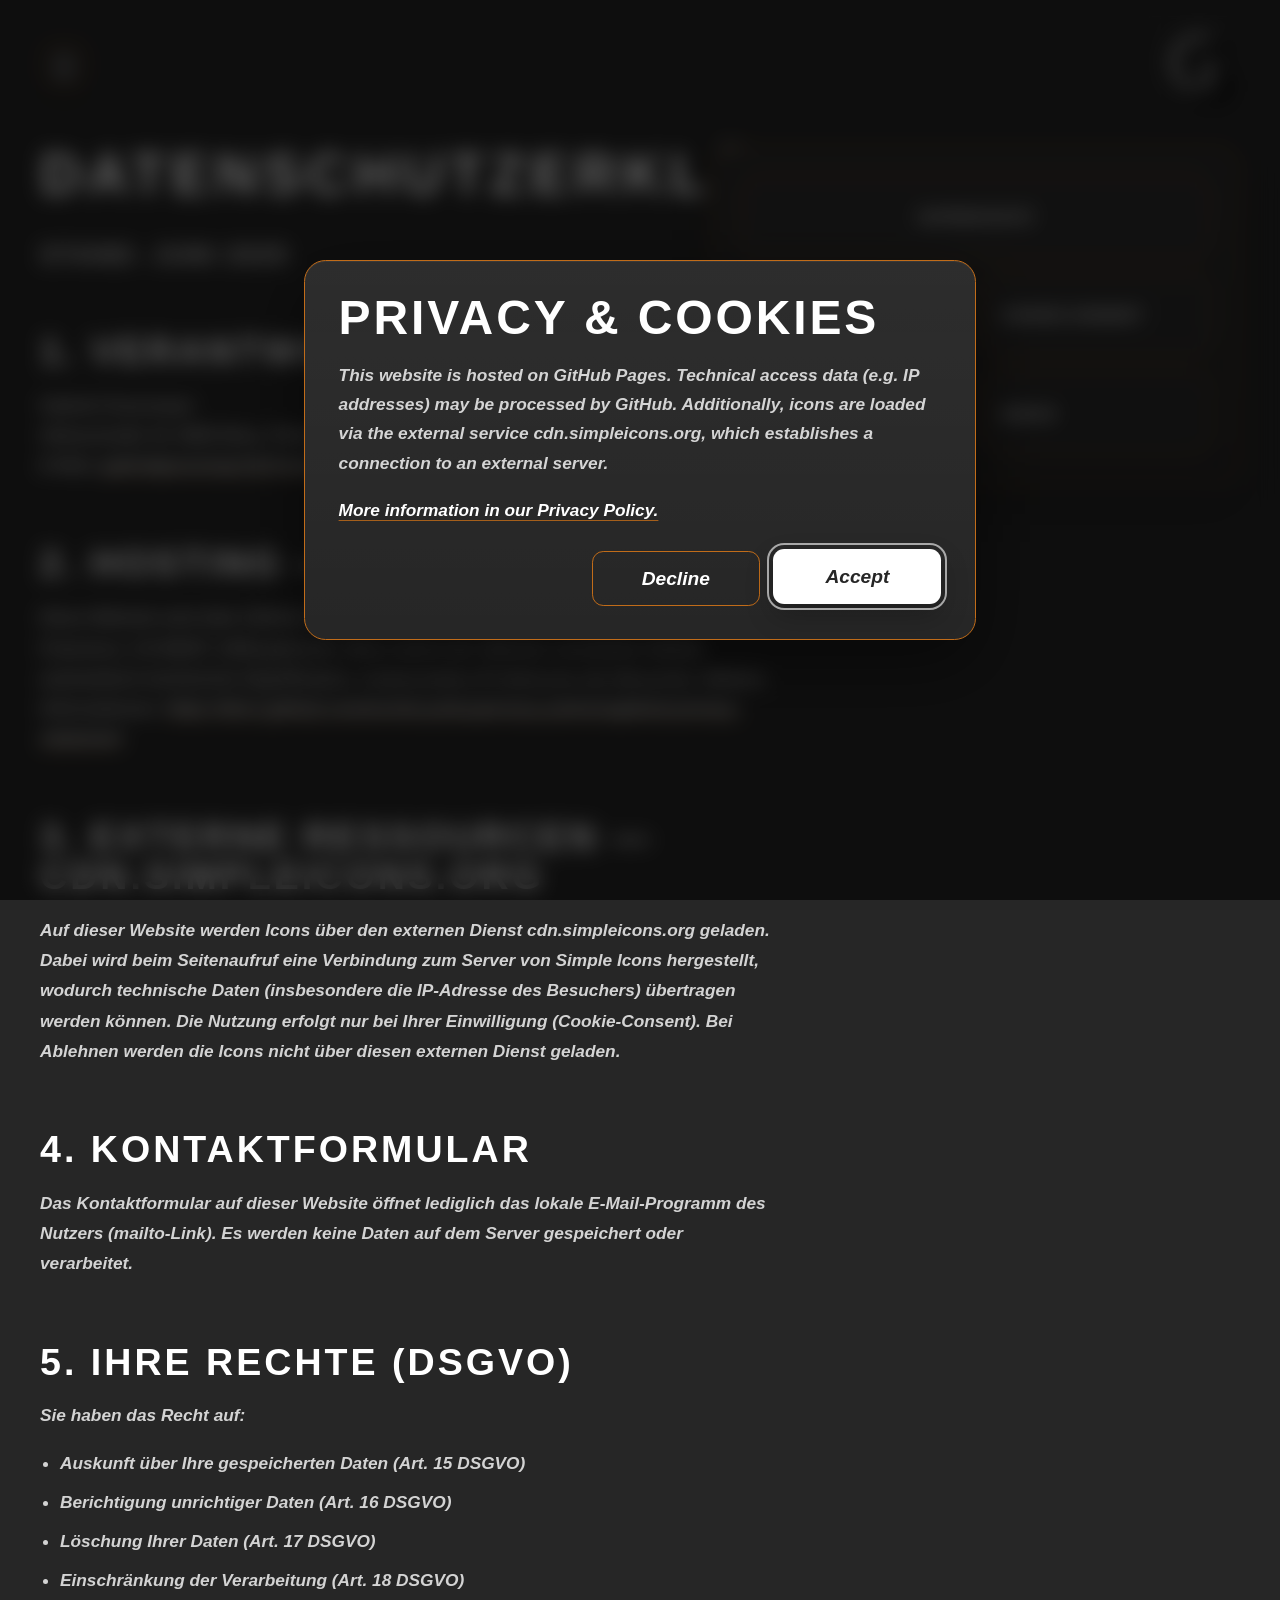
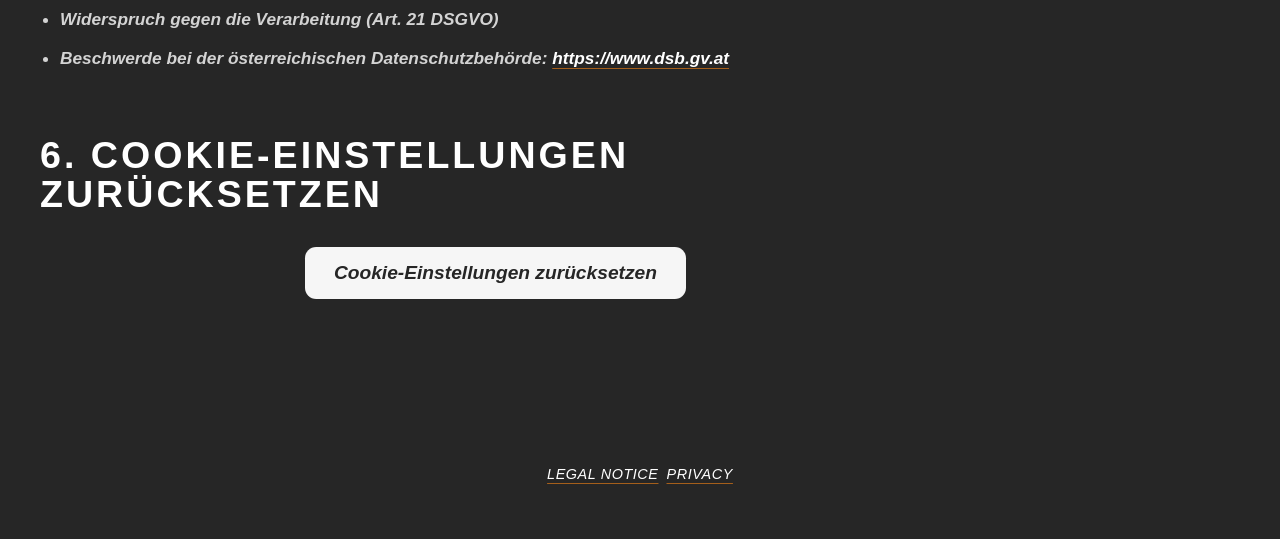
==== datenschutz/index.html @ 49b628c4 "Add privacy policy and cookie consent" ====
<!DOCTYPE html>
<html lang="de">
  <head>
    <meta charset="UTF-8" />
    <meta name="viewport" content="width=device-width, initial-scale=1.0" />
    <title>Gabriel Grassmayr | Datenschutzerklärung</title>
    <meta
      name="description"
      content="Datenschutzerklärung von Gabriel Grassmayr."
    />
    <link rel="stylesheet" href="../styles.css" />
  </head>
  <body class="about-page" data-page="datenschutz">
    <header class="site-header">
      <div class="container nav-shell">
        <button
          class="menu-toggle"
          type="button"
          aria-expanded="false"
          aria-controls="site-nav"
          aria-label="Navigation öffnen"
        >
          <span></span>
          <span></span>
          <span></span>
        </button>

        <nav class="site-nav" id="site-nav" aria-label="Hauptnavigation" data-i18n-aria-label="nav.primaryAria">
          <div class="nav-groups">
            <section class="nav-group" aria-labelledby="nav-main-group">
              <a
                class="nav-group-title nav-group-title-link"
                id="nav-main-group"
                href="../index.html#hero"
                data-i18n="nav.mainGroup"
              >Main</a>
              <a href="../index.html#worked-with" data-i18n="nav.mainWorkedWith">Worked With</a>
              <a href="../index.html#featured-projects" data-i18n="nav.mainProjects">Projects</a>
              <a href="../index.html#contact-form" data-i18n="nav.mainContact">Contact</a>
            </section>

            <section class="nav-group" aria-labelledby="nav-about-group">
              <a
                class="nav-group-title nav-group-title-link"
                id="nav-about-group"
                href="../about-me.html#about-profile"
                data-i18n="nav.aboutGroup"
              >About Me</a>
              <a href="../about-me.html#about-profile" data-i18n="nav.aboutProfile">Profile</a>
              <a href="../about-me.html#about-pictures" data-i18n="nav.aboutPictures">Pictures</a>
              <a href="../about-me.html#contact-form" data-i18n="nav.aboutContact">Contact</a>
              <a href="../impressum/" data-i18n="nav.imprint">Impressum</a>
            </section>
          </div>

          <div class="language-switcher" aria-label="Sprachauswahl" data-i18n-aria-label="nav.languageLabel">
            <button
              class="language-button"
              type="button"
              data-language-option="de"
              aria-pressed="true"
              aria-label="Auf Deutsch wechseln"
              data-i18n-aria-label="nav.languageGerman"
            >
              <img src="../deutsch.png" alt="" aria-hidden="true" />
            </button>
            <button
              class="language-button"
              type="button"
              data-language-option="en"
              aria-pressed="false"
              aria-label="Switch to English"
              data-i18n-aria-label="nav.languageEnglish"
            >
              <img src="../englisch.png" alt="" aria-hidden="true" />
            </button>
          </div>
        </nav>

        <a class="brand" href="../index.html#hero" aria-label="Zur Startseite von Gabriel Grassmayr" data-i18n-aria-label="nav.brandHome">
          <img src="../GabrielG.png" alt="Gabriel Grassmayr logo" />
        </a>
      </div>
    </header>

    <main class="about-main" lang="de">
      <section class="about-intro" id="datenschutz" aria-labelledby="datenschutz-title">
        <div class="container about-intro-grid">
          <div class="about-copy">
            <h1 id="datenschutz-title">Datenschutzerklärung</h1>
            <p class="about-subtitle">Stand: Juni 2025</p>

            <h2>1. Verantwortlicher</h2>
            <p>
              Gabriel Grassmayr<br />
              Ulmenstraße 33, 6063 Rum, Österreich<br />
              E-Mail:
              <a href="mailto:gabrielgrassmayr@icloud.com">gabrielgrassmayr@icloud.com</a>
            </p>

            <h2>2. Hosting — GitHub Pages</h2>
            <p>
              Diese Website wird über GitHub Pages (GitHub Inc., 88 Colin P. Kelly Jr. St.,
              San Francisco, CA 94107, USA) gehostet. Beim Aufruf der Website verarbeitet GitHub
              automatisch technische Zugriffsdaten, insbesondere IP-Adressen der Besucher.
              Weitere Informationen:
              <a
                href="https://docs.github.com/en/site-policy/privacy-policies/github-privacy-statement"
                target="_blank"
                rel="noopener noreferrer"
              >https://docs.github.com/en/site-policy/privacy-policies/github-privacy-statement</a>
            </p>

            <h2>3. Externe Ressourcen — cdn.simpleicons.org</h2>
            <p>
              Auf dieser Website werden Icons über den externen Dienst cdn.simpleicons.org geladen.
              Dabei wird beim Seitenaufruf eine Verbindung zum Server von Simple Icons hergestellt,
              wodurch technische Daten (insbesondere die IP-Adresse des Besuchers) übertragen werden können.
              Die Nutzung erfolgt nur bei Ihrer Einwilligung (Cookie-Consent). Bei Ablehnen werden
              die Icons nicht über diesen externen Dienst geladen.
            </p>

            <h2>4. Kontaktformular</h2>
            <p>
              Das Kontaktformular auf dieser Website öffnet lediglich das lokale E-Mail-Programm
              des Nutzers (mailto-Link). Es werden keine Daten auf dem Server gespeichert oder
              verarbeitet.
            </p>

            <h2>5. Ihre Rechte (DSGVO)</h2>
            <p>Sie haben das Recht auf:</p>
            <ul>
              <li>Auskunft über Ihre gespeicherten Daten (Art. 15 DSGVO)</li>
              <li>Berichtigung unrichtiger Daten (Art. 16 DSGVO)</li>
              <li>Löschung Ihrer Daten (Art. 17 DSGVO)</li>
              <li>Einschränkung der Verarbeitung (Art. 18 DSGVO)</li>
              <li>Widerspruch gegen die Verarbeitung (Art. 21 DSGVO)</li>
              <li>
                Beschwerde bei der österreichischen Datenschutzbehörde:
                <a href="https://www.dsb.gv.at" target="_blank" rel="noopener noreferrer">
                  https://www.dsb.gv.at
                </a>
              </li>
            </ul>

            <h2>6. Cookie-Einstellungen zurücksetzen</h2>
            <button class="contact-submit" type="button" data-cookie-reset>
              Cookie-Einstellungen zurücksetzen
            </button>
          </div>

          <section class="about-profile-panel" aria-label="Datenschutz Übersicht">
            <ul class="about-profile-list">
              <li class="about-profile-list-wide">Datenschutz</li>
              <li class="about-profile-list-left">GitHub Pages</li>
              <li class="about-profile-list-right">Cookie-Consent</li>
              <li>cdn.simpleicons.org</li>
              <li>DSGVO</li>
            </ul>
          </section>
        </div>
      </section>
    </main>

    <footer class="contact-note" aria-label="Rechtliche Informationen">
      <a href="../impressum/" data-i18n="nav.imprint">Impressum</a>
      <a href="./" aria-current="page" data-i18n="nav.privacy">Datenschutz</a>
    </footer>

    <button
      class="scroll-top-button"
      type="button"
      aria-label="Nach oben scrollen"
      data-i18n-aria-label="ui.scrollTop"
      data-scroll-top
    >
      <svg viewBox="0 0 24 24" aria-hidden="true">
        <defs>
          <linearGradient id="scroll-top-gradient" x1="12" y1="4" x2="12" y2="20" gradientUnits="userSpaceOnUse">
            <stop offset="0%" stop-color="#C16C19" />
            <stop offset="100%" stop-color="#281812" />
          </linearGradient>
        </defs>
        <path
          d="M12 18V7.75M12 7.75 7.75 12M12 7.75 16.25 12"
          fill="none"
          stroke="url(#scroll-top-gradient)"
          stroke-linecap="round"
          stroke-linejoin="round"
          stroke-width="2.3"
        />
      </svg>
    </button>

    <script src="../script.js"></script>
  </body>
</html>
---- styles.css ----
:root {
  --bg: #262626;
  --text: #ffffff;
  --text-soft: rgba(255, 255, 255, 0.8);
  --line: rgba(255, 255, 255, 0.2);
  --line-strong: rgba(255, 255, 255, 0.38);
  --overlay-top: rgba(0, 0, 0, 0.6);
  --overlay-bottom: rgba(0, 0, 0, 0.34);
  --header-gradient: linear-gradient(90deg, #c16c19 0%, #281812 100%);
  --box-border-gradient: linear-gradient(90deg, #c16c19 0%, #281812 100%);
  --box-border-color: #c16c19;
  --header-bg-mobile:
    linear-gradient(90deg, rgba(193, 108, 25, 0.96) 0%, rgba(40, 24, 18, 0.97) 100%);
  --container: 1200px;
  --nav-height: 96px;
  --anton: "Anton", sans-serif;
  --body: "Montserrat", sans-serif;
}

*,
*::before,
*::after {
  box-sizing: border-box;
}

html {
  scroll-behavior: smooth;
}

body {
  margin: 0;
  min-width: 320px;
  background: var(--bg);
  color: var(--text);
  font-family: var(--body);
  font-style: italic;
  font-weight: 800;
  text-rendering: optimizeLegibility;
}

img,
video {
  display: block;
  max-width: 100%;
}

a {
  color: inherit;
  text-decoration: none;
}

button {
  font: inherit;
}

.sr-only {
  position: absolute;
  width: 1px;
  height: 1px;
  padding: 0;
  margin: -1px;
  overflow: hidden;
  clip: rect(0, 0, 0, 0);
  white-space: nowrap;
  border: 0;
}

.container {
  width: min(calc(100% - 2rem), var(--container));
  margin: 0 auto;
}

#worked-with,
#featured-projects,
#contact-form,
#about-profile,
#about-pictures {
  scroll-margin-top: calc(var(--nav-height) + 1.25rem);
}

.site-header {
  position: fixed;
  inset: 0 0 auto 0;
  z-index: 40;
  background: transparent;
  border-bottom: 0;
  backdrop-filter: none;
  box-shadow: none;
}

.nav-shell {
  min-height: var(--nav-height);
  display: flex;
  align-items: center;
  justify-content: space-between;
  gap: 1rem;
  padding: 1rem 0;
  position: relative;
}

.brand {
  display: inline-flex;
  align-items: center;
  flex-shrink: 0;
  margin-right: -0.7rem;
}

.brand img {
  width: clamp(77.5px, 8.75vw, 102.5px);
  height: auto;
  display: block;
}

.site-nav {
  position: absolute;
  top: calc(100% - 0.4rem);
  left: 0;
  width: min(34rem, calc(100vw - 2rem));
  display: grid;
  gap: 1.15rem;
  padding: 1.2rem 1.2rem 1rem;
  border: 1px solid rgba(0, 0, 0, 0.72);
  border-radius: 1.35rem;
  background:
    linear-gradient(135deg, rgba(255, 255, 255, 0.12), rgba(255, 255, 255, 0.03) 42%, rgba(255, 255, 255, 0.01)),
    linear-gradient(90deg, rgba(193, 108, 25, 0.98) 0%, rgba(40, 24, 18, 0.99) 100%);
  box-shadow:
    0 20px 44px rgba(0, 0, 0, 0.32),
    inset 0 1px 0 rgba(255, 255, 255, 0.08);
  backdrop-filter: blur(14px);
  -webkit-backdrop-filter: blur(14px);
  opacity: 0;
  visibility: hidden;
  pointer-events: none;
  transform: translateY(-0.45rem);
  transition:
    opacity 180ms ease,
    transform 180ms ease,
    visibility 180ms ease;
}

.menu-toggle {
  font-family: var(--anton);
  font-style: normal;
  font-weight: 600;
  text-transform: uppercase;
  letter-spacing: 0.14em;
  font-size: 1.1rem;
}

.site-nav a {
  position: relative;
  display: inline-flex;
  width: fit-content;
  color: var(--text);
  font-family: var(--body);
  font-style: normal;
  font-weight: 600;
  text-transform: uppercase;
  letter-spacing: 0.08em;
  line-height: 1.1;
  font-size: 1.08rem;
  transition: opacity 180ms ease;
}

.site-nav a::after {
  content: "";
  position: absolute;
  left: 0;
  bottom: -0.3rem;
  width: 100%;
  height: 1px;
  background: var(--text);
  transform: scaleX(0);
  transform-origin: center;
  transition: transform 180ms ease;
}

.site-nav a:hover,
.site-nav a:focus-visible {
  opacity: 0.78;
}

.site-nav a:hover::after,
.site-nav a:focus-visible::after {
  transform: scaleX(1);
}

.site-nav a[aria-current="page"] {
  opacity: 1;
}

.site-nav a[aria-current="page"]::after {
  transform: scaleX(1);
}

.nav-groups {
  display: grid;
  grid-template-columns: repeat(2, minmax(0, 1fr));
  gap: 1rem;
}

.nav-group {
  display: grid;
  align-content: start;
  gap: 0.8rem;
  padding: 1rem;
  border: 0;
  border-radius: 1rem;
  background: transparent;
}

.site-nav a.nav-group-title {
  margin: 0;
  font-family: var(--body);
  font-style: normal;
  font-weight: 600;
  font-size: 1.3rem;
  letter-spacing: 0.08em;
  line-height: 1.1;
  text-transform: uppercase;
  color: rgba(255, 255, 255, 0.74);
}

.nav-group-title-link {
  width: fit-content;
  text-decoration: none;
  transition:
    color 180ms ease,
    opacity 180ms ease;
}

.nav-group-title-link:hover,
.nav-group-title-link:focus-visible {
  color: rgba(255, 255, 255, 0.96);
  opacity: 1;
}

.language-switcher {
  display: inline-flex;
  align-items: center;
  gap: 0.42rem;
  justify-self: start;
  margin: 0;
  padding-top: 0.25rem;
  border-left: 0;
}

.language-button {
  width: 2.9rem;
  height: 2rem;
  padding: 0.08rem;
  border: 1px solid var(--box-border-color);
  border-radius: 0.85rem;
  background:
    linear-gradient(180deg, rgba(255, 255, 255, 0.08), rgba(255, 255, 255, 0.03)),
    rgba(14, 14, 14, 0.28);
  display: grid;
  place-items: center;
  overflow: hidden;
  box-shadow:
    inset 0 1px 0 rgba(255, 255, 255, 0.1),
    0 8px 18px rgba(0, 0, 0, 0.16);
  cursor: pointer;
  transition:
    border-color 180ms ease,
    background-color 180ms ease,
    box-shadow 180ms ease,
    transform 180ms ease;
}

.language-button:hover,
.language-button:focus-visible {
  border-color: rgba(255, 255, 255, 0.26);
  box-shadow:
    inset 0 1px 0 rgba(255, 255, 255, 0.12),
    0 12px 22px rgba(0, 0, 0, 0.2);
  transform: translateY(-1px);
}

.language-button.is-active {
  background:
    linear-gradient(180deg, rgba(255, 255, 255, 0.16), rgba(255, 255, 255, 0.06)),
    rgba(18, 18, 18, 0.34);
  border-color: rgba(255, 255, 255, 0.3);
  box-shadow:
    inset 0 1px 0 rgba(255, 255, 255, 0.16),
    0 12px 24px rgba(0, 0, 0, 0.24);
}

.language-button img {
  width: 100%;
  height: 100%;
  display: block;
  border-radius: 0.62rem;
  border: 1px solid rgba(255, 255, 255, 0.14);
  object-fit: fill;
  filter: saturate(0.9) contrast(1.02) brightness(0.96);
  transition: filter 180ms ease, transform 180ms ease;
}

.language-button:hover img,
.language-button:focus-visible img,
.language-button.is-active img {
  filter: saturate(1) contrast(1.04) brightness(1);
}

.menu-toggle {
  display: inline-flex;
  align-items: center;
  justify-content: center;
  flex-direction: column;
  position: relative;
  z-index: 25;
  min-width: 48px;
  min-height: 48px;
  padding: 0;
  border: 1px solid var(--box-border-color);
  border-radius: 0.95rem;
  background: rgba(18, 18, 18, 0.18);
  color: var(--text);
  cursor: pointer;
  box-shadow:
    inset 0 1px 0 rgba(255, 255, 255, 0.08),
    0 10px 18px rgba(0, 0, 0, 0.14);
  transition:
    border-color 180ms ease,
    background-color 180ms ease,
    transform 180ms ease;
}

.menu-toggle:hover,
.menu-toggle:focus-visible {
  border-color: rgba(255, 255, 255, 0.26);
  background: rgba(18, 18, 18, 0.28);
  transform: translateY(-1px);
}

.menu-toggle span {
  display: block;
  width: 24px;
  height: 2px;
  margin: 4px auto;
  background: var(--text);
  transition:
    transform 180ms ease,
    opacity 180ms ease;
}

.site-header.menu-open .site-nav {
  opacity: 1;
  visibility: visible;
  pointer-events: auto;
  transform: translateY(0);
}

.hero {
  position: relative;
  min-height: 100svh;
  background: #111111;
  overflow: clip;
  display: grid;
  place-items: center;
  isolation: isolate;
}

.hero-video,
.hero-overlay {
  position: absolute;
  inset: 0;
  width: 100%;
  height: 100%;
}

.hero-video {
  object-fit: cover;
  object-position: center center;
  transform: translateZ(0);
  will-change: transform;
  backface-visibility: hidden;
}

.hero-overlay {
  background:
    linear-gradient(to bottom, var(--overlay-top), rgba(0, 0, 0, 0.16) 38%, var(--overlay-bottom)),
    radial-gradient(circle at center, rgba(0, 0, 0, 0.08), rgba(0, 0, 0, 0.46));
  z-index: 1;
}

.hero-content {
  position: relative;
  z-index: 2;
  display: grid;
  justify-items: center;
  text-align: center;
  gap: 1rem;
  width: 100%;
  padding: calc(var(--nav-height) + 1.25rem) 0 2rem;
}

.hero-kicker,
.hero-subheadline {
  margin: 0;
  font-family: var(--anton);
  font-style: normal;
  font-weight: 600;
  text-transform: uppercase;
}

.hero-kicker {
  margin-bottom: 1rem;
  letter-spacing: 0.26em;
  font-size: clamp(1.5rem, 2.62vw, 2.2rem);
  color: rgba(255, 255, 255, 0.7);
}

.hero h1 {
  margin: 0 0 2rem;
  max-width: 14.5ch;
  display: grid;
  justify-items: center;
  position: relative;
  font-family: var(--anton);
  font-style: normal;
  text-transform: uppercase;
  font-size: clamp(2.9rem, 8.8vw, 6.6rem);
  line-height: 0.96;
  letter-spacing: 0.03em;
  text-align: center;
  color: transparent;
  -webkit-text-stroke: 1px rgba(255, 255, 255, 0.96);
  text-shadow:
    -1px 0 0 rgba(255, 255, 255, 0.18),
    1px 0 0 rgba(255, 255, 255, 0.18),
    0 -1px 0 rgba(255, 255, 255, 0.18),
    0 1px 0 rgba(255, 255, 255, 0.18);
}

.hero-line {
  display: block;
  position: relative;
  white-space: nowrap;
  z-index: 1;
}

.hero-line-top {
  width: var(--hero-line-top-width, 12ch);
}

.hero-line-bottom {
  width: max-content;
}

.hero-line-static {
  display: block;
  color: inherit;
  -webkit-text-stroke: inherit;
}

.hero-line-typed {
  position: absolute;
  top: 0;
  left: var(--line-left, 0);
  display: none;
  white-space: nowrap;
  color: inherit;
  -webkit-text-stroke: inherit;
}

.hero-line-top .hero-line-static {
  padding-left: var(--hero-line-top-offset, 2ch);
}

.hero-line-top .hero-line-typed {
  --line-left: var(--hero-line-top-offset, 2ch);
}

.hero h1.typing-active .hero-line-static,
.hero h1.typing-complete .hero-line-static {
  visibility: hidden;
}

.hero h1.typing-active .hero-line-typed,
.hero h1.typing-complete .hero-line-typed {
  display: block;
}

.hero-line-typed.is-cursor::after {
  content: "";
  display: inline-block;
  width: 0.08em;
  height: 0.84em;
  margin-left: 0.06em;
  vertical-align: -0.06em;
  background: rgba(255, 255, 255, 0.96);
  animation: hero-caret-blink 0.85s step-end infinite;
}

.hero-subheadline {
  width: fit-content;
  max-width: 100%;
  display: grid;
  justify-items: center;
  gap: 0.12em;
  font-size: clamp(1.12rem, 2.42vw, 1.67rem);
  line-height: 1.08;
  letter-spacing: 0.065em;
  color: var(--text-soft);
}

.hero-subheadline span {
  display: block;
  text-align: center;
  white-space: nowrap;
}

.hero-social {
  display: flex;
  flex-wrap: wrap;
  justify-content: center;
  gap: 1rem;
  margin-top: 0.65rem;
}

.social-link {
  width: clamp(3.55rem, 4.9vw, 4.35rem);
  aspect-ratio: 1;
  display: grid;
  place-items: center;
  border-radius: 999px;
  background: rgba(255, 255, 255, 0.96);
  color: #262626;
  text-decoration: none;
  box-shadow:
    0 10px 24px rgba(0, 0, 0, 0.22),
    inset 0 1px 0 rgba(255, 255, 255, 0.4);
  transition:
    transform 160ms ease,
    background-color 160ms ease,
    box-shadow 160ms ease;
}

.social-link:hover,
.social-link:focus-visible {
  transform: translateY(-2px);
  background: #ffffff;
  box-shadow:
    0 14px 28px rgba(0, 0, 0, 0.28),
    inset 0 1px 0 rgba(255, 255, 255, 0.48);
}

.social-link:focus-visible {
  outline: 2px solid rgba(255, 255, 255, 0.6);
  outline-offset: 3px;
}

.social-link img,
.social-link svg {
  width: 38%;
  height: 38%;
  display: block;
}

.social-link img {
  object-fit: contain;
}

.scroll-top-button {
  position: fixed;
  right: clamp(1rem, 2.6vw, 2rem);
  bottom: clamp(1rem, 2.8vw, 2rem);
  z-index: 70;
  width: 4.1625rem;
  height: 4.1625rem;
  display: inline-flex;
  align-items: center;
  justify-content: center;
  padding: 0;
  border: 1px solid var(--box-border-color);
  border-radius: 1.35rem;
  background: rgba(20, 20, 20, 0.82);
  box-shadow:
    0 14px 28px rgba(0, 0, 0, 0.24),
    inset 0 1px 0 rgba(255, 255, 255, 0.04);
  backdrop-filter: blur(12px);
  -webkit-backdrop-filter: blur(12px);
  cursor: pointer;
  opacity: 0;
  visibility: hidden;
  pointer-events: none;
  transform: translateY(0.7rem) scale(0.96);
  transition:
    opacity 180ms ease,
    transform 180ms ease,
    border-color 180ms ease,
    background-color 180ms ease,
    box-shadow 180ms ease,
    visibility 180ms ease;
}

.scroll-top-button.is-visible {
  opacity: 1;
  visibility: visible;
  pointer-events: auto;
  transform: translateY(0) scale(1);
}

.scroll-top-button:hover,
.scroll-top-button:focus-visible {
  border-color: rgba(193, 108, 25, 0.34);
  background: rgba(26, 23, 22, 0.9);
  box-shadow:
    0 18px 34px rgba(0, 0, 0, 0.28),
    inset 0 1px 0 rgba(255, 255, 255, 0.05);
}

.scroll-top-button:active {
  transform: translateY(0.1rem) scale(0.97);
}

.scroll-top-button:focus-visible {
  outline: 2px solid rgba(193, 108, 25, 0.34);
  outline-offset: 3px;
}

.scroll-top-button svg {
  width: 4.32rem;
  height: 4.32rem;
  display: block;
}

.about-teaser {
  background: var(--bg);
  padding: clamp(4.25rem, 8vw, 6.5rem) 0 clamp(4rem, 7vw, 6rem);
}

.about-teaser-shell {
  display: grid;
  grid-template-columns: minmax(0, 17rem) minmax(0, 1fr);
  align-items: center;
  justify-content: center;
  gap: clamp(2rem, 5vw, 5rem);
  max-width: 62rem;
  margin: 0 auto;
}

.about-teaser-portrait {
  margin: 0;
  width: min(100%, 17rem);
  aspect-ratio: 1;
  border-radius: 50%;
  overflow: hidden;
  background: #1f1f1f;
  box-shadow:
    0 18px 40px rgba(0, 0, 0, 0.24),
    0 0 0 1px rgba(255, 255, 255, 0.06);
}

.about-teaser-portrait img {
  width: 100%;
  height: 100%;
  object-fit: cover;
  object-position: center 24%;
  display: block;
}

.about-teaser-copy {
  display: grid;
  justify-items: start;
  gap: 1.5rem;
}

.about-teaser-copy h2 {
  margin: 0;
  font-family: var(--anton);
  font-style: normal;
  font-weight: 600;
  font-size: clamp(2.2rem, 5.3vw, 4.2rem);
  line-height: 0.96;
  letter-spacing: 0.04em;
  text-transform: uppercase;
}

.about-teaser-facts {
  margin: 0;
  padding: 0;
  list-style: none;
  display: grid;
  gap: 0.8rem;
  width: min(100%, 28rem);
}

.about-teaser-facts li {
  display: inline-flex;
  align-items: center;
  min-height: 3.35rem;
  padding: 0.95rem 1.15rem;
  border: 1px solid var(--box-border-color);
  border-radius: 0.95rem;
  background: rgba(255, 255, 255, 0.03);
  color: rgba(255, 255, 255, 0.88);
  font-family: var(--body);
  font-size: 0.92rem;
  font-style: italic;
  font-weight: 800;
  letter-spacing: 0.06em;
  text-transform: uppercase;
}

.about-teaser-button {
  display: inline-flex;
  align-items: center;
  justify-content: center;
  min-width: 12.5rem;
  min-height: 3.65rem;
  padding: 0.9rem 1.75rem;
  border-radius: 999px;
  background: #f2f2f2;
  color: #222222;
  font-family: var(--anton);
  font-style: normal;
  font-weight: 600;
  font-size: 1.04rem;
  letter-spacing: 0.06em;
  text-transform: uppercase;
  text-decoration: none;
  transition:
    transform 180ms ease,
    background-color 180ms ease,
    box-shadow 180ms ease;
  box-shadow: 0 14px 30px rgba(0, 0, 0, 0.18);
}

.about-teaser-button:hover,
.about-teaser-button:focus-visible {
  background: #ffffff;
  transform: translateY(-1px);
  box-shadow: 0 18px 32px rgba(0, 0, 0, 0.24);
}

.worked-with {
  background: var(--bg);
  padding: clamp(4.5rem, 8vw, 7rem) 0 clamp(5rem, 7vw, 7rem);
}

.worked-with h2 {
  margin: 0 0 2.25rem;
  text-align: center;
  font-family: var(--anton);
  font-style: normal;
  font-weight: 600;
  text-transform: uppercase;
  font-size: clamp(2.2rem, 5vw, 3.5rem);
  letter-spacing: 0.08em;
}

.featured-projects {
  background: var(--bg);
  padding: 0 0 clamp(5rem, 8vw, 7rem);
}

.featured-projects h2 {
  margin: 0 0 2.25rem;
  text-align: center;
  font-family: var(--anton);
  font-style: normal;
  font-weight: 600;
  text-transform: uppercase;
  font-size: clamp(2.2rem, 5vw, 3.5rem);
  letter-spacing: 0.08em;
}

.projects-shell {
  --project-gap: 1.15rem;
  --project-peek: clamp(0.45rem, 1.8vw, 1.2rem);
  --carousel-button-size: 3.77rem;
  --carousel-button-gutter: clamp(2.8rem, 4.8vw, 3.8rem);
  --project-preview-bias: calc(((100% - (var(--carousel-button-gutter) * 2)) - (var(--project-peek) * 2)) * 0.05);
  --project-card-width-factor: 0.5;
  position: relative;
  width: 100%;
  padding-inline: var(--carousel-button-gutter);
}

.projects-viewport {
  overflow: hidden;
  width: calc(100% - (var(--carousel-button-gutter) * 2));
  max-width: 100%;
  margin-inline: auto;
  padding-inline: var(--project-peek);
  touch-action: pan-y;
  transform: translateX(calc(var(--project-preview-bias) * -1));
}

.projects-track {
  display: grid;
  grid-auto-flow: column;
  grid-auto-columns: calc((100% - (var(--project-peek) * 2)) * var(--project-card-width-factor));
  gap: var(--project-gap);
  transition: transform 420ms cubic-bezier(0.22, 1, 0.36, 1);
  will-change: transform;
}

.projects-track.is-jumping {
  transition: none;
}

.project-card {
  position: relative;
  min-height: clamp(3.94rem, 8.16vw, 5.8rem);
  overflow: hidden;
  border-radius: 1rem;
  background: #1f1f1f;
  box-shadow:
    0 16px 40px rgba(0, 0, 0, 0.22),
    inset 0 1px 0 rgba(255, 255, 255, 0.03);
}

.project-card img {
  width: 100%;
  height: 100%;
  object-fit: cover;
  transition:
    transform 220ms ease,
    filter 220ms ease;
}

.project-overlay {
  position: absolute;
  inset: 0;
  display: flex;
  align-items: flex-end;
  padding: 1.25rem;
  background: linear-gradient(to top, rgba(0, 0, 0, 0.58), rgba(0, 0, 0, 0.06) 48%, transparent);
  transition: background 220ms ease;
}

.project-overlay span {
  display: inline-flex;
  align-items: center;
  padding: 0.55rem 0.85rem;
  border: 1px solid var(--box-border-color);
  border-radius: 999px;
  background: rgba(0, 0, 0, 0.34);
  color: var(--text);
  font-family: var(--body);
  font-size: 0.72rem;
  font-style: italic;
  font-weight: 800;
  letter-spacing: 0.12em;
  text-transform: uppercase;
}

.project-card:hover img,
.project-card:focus-visible img {
  transform: scale(1.035);
  filter: brightness(1.06);
}

.project-card:hover .project-overlay,
.project-card:focus-visible .project-overlay {
  background: linear-gradient(to top, rgba(0, 0, 0, 0.42), rgba(0, 0, 0, 0.04) 50%, transparent);
}

.project-card:focus-visible {
  outline: 2px solid rgba(255, 255, 255, 0.58);
  outline-offset: 4px;
}

.carousel-button {
  position: absolute;
  top: 50%;
  z-index: 3;
  width: var(--carousel-button-size);
  height: var(--carousel-button-size);
  display: flex;
  align-items: center;
  justify-content: center;
  overflow: visible;
  border: 1px solid var(--box-border-color);
  border-radius: 1.35rem;
  background: rgba(20, 20, 20, 0.82);
  color: var(--text);
  box-shadow:
    0 14px 28px rgba(0, 0, 0, 0.24),
    inset 0 1px 0 rgba(255, 255, 255, 0.04);
  backdrop-filter: blur(12px);
  -webkit-backdrop-filter: blur(12px);
  cursor: pointer;
  transition:
    transform 160ms ease,
    background-color 160ms ease,
    border-color 160ms ease,
    box-shadow 160ms ease,
    opacity 160ms ease;
  translate: 0 -50%;
}

.carousel-button svg {
  position: absolute;
  top: 50%;
  left: 50%;
  width: 4.35rem;
  height: 4.35rem;
  display: block;
  transform: translate(-50%, -50%);
}

.carousel-button-prev {
  left: calc((var(--carousel-button-gutter) - var(--carousel-button-size)) / 2);
}

.carousel-button-next {
  right: calc((var(--carousel-button-gutter) - var(--carousel-button-size)) / 2);
}

.carousel-button:hover,
.carousel-button:focus-visible {
  transform: translateY(-1px);
  background: rgba(26, 23, 22, 0.9);
  border-color: rgba(193, 108, 25, 0.34);
  box-shadow:
    0 18px 34px rgba(0, 0, 0, 0.28),
    inset 0 1px 0 rgba(255, 255, 255, 0.05);
}

.carousel-button:active {
  transform: translateY(0.1rem);
}

.carousel-button:focus-visible {
  outline: 2px solid rgba(193, 108, 25, 0.34);
  outline-offset: 3px;
}

.carousel-button:disabled {
  opacity: 0.35;
  cursor: default;
  transform: none;
}

.projects-cta {
  display: flex;
  justify-content: center;
  margin-top: 2rem;
}

.projects-link {
  display: inline-flex;
  align-items: center;
  justify-content: center;
  min-width: min(100%, 37rem);
  padding: 1rem 1.9rem;
  border-radius: 999px;
  background: rgba(255, 255, 255, 0.92);
  color: #262626;
  font-family: var(--body);
  font-size: clamp(0.98rem, 1.85vw, 1.25rem);
  font-style: italic;
  font-weight: 800;
  letter-spacing: 0.01em;
  text-align: center;
  box-shadow:
    0 12px 28px rgba(0, 0, 0, 0.18),
    inset 0 1px 0 rgba(255, 255, 255, 0.45);
  transition:
    transform 160ms ease,
    background-color 160ms ease,
    box-shadow 160ms ease;
}

.projects-link:hover,
.projects-link:focus-visible {
  transform: translateY(-2px);
  background: #ffffff;
  box-shadow:
    0 16px 32px rgba(0, 0, 0, 0.24),
    inset 0 1px 0 rgba(255, 255, 255, 0.5);
}

.projects-link:focus-visible {
  outline: 2px solid rgba(255, 255, 255, 0.6);
  outline-offset: 4px;
}

.contact-section {
  background: var(--bg);
  padding: clamp(4.75rem, 9vw, 7.5rem) 0 clamp(5.5rem, 10vw, 8rem);
}

.contact-shell {
  width: min(100%, 58rem);
  margin: 0 auto;
}

.contact-heading {
  text-align: center;
}

.contact-heading h2,
.contact-heading p {
  margin: 0;
  font-family: var(--anton);
  font-style: normal;
  text-transform: uppercase;
  color: var(--text);
}

.contact-heading h2 {
  font-size: clamp(2.6rem, 6.4vw, 4.8rem);
  line-height: 0.98;
  letter-spacing: 0.015em;
}

.contact-heading p {
  margin-top: 1rem;
  font-size: clamp(2.15rem, 5.3vw, 4rem);
  line-height: 1;
  letter-spacing: 0.02em;
}

.contact-form {
  margin-top: clamp(3.2rem, 6vw, 4.5rem);
}

.form-field + .form-field {
  margin-top: 2.1rem;
}

.form-field label {
  display: block;
  margin-bottom: 0.9rem;
  color: rgba(255, 255, 255, 0.72);
  font-family: var(--body);
  font-size: clamp(1.02rem, 1.7vw, 1.25rem);
  font-style: italic;
  font-weight: 800;
  letter-spacing: 0.01em;
}

.form-field input,
.form-field textarea {
  width: 100%;
  border: 1px solid rgba(255, 255, 255, 0.16);
  border-radius: 0.55rem;
  background: var(--bg);
  color: rgba(255, 255, 255, 0.92);
  font-family: var(--body);
  font-size: clamp(1.15rem, 2.2vw, 1.55rem);
  font-style: italic;
  font-weight: 800;
  line-height: 1.3;
  padding: 1.25rem 1.35rem;
  outline: none;
  transition:
    border-color 160ms ease,
    box-shadow 160ms ease;
}

.form-field input::placeholder,
.form-field textarea::placeholder {
  color: rgba(255, 255, 255, 0.38);
}

.form-field input:focus,
.form-field textarea:focus {
  border-color: rgba(255, 255, 255, 0.32);
  box-shadow: 0 0 0 1px rgba(255, 255, 255, 0.08);
}

.form-field textarea {
  min-height: 16.5rem;
  resize: vertical;
}

.contact-note {
  margin: 1rem 0 0;
  display: flex;
  align-items: center;
  justify-content: center;
  gap: 0.5rem;
  width: 100%;
  color: rgba(255, 255, 255, 0.56);
  font-family: var(--anton);
  font-size: clamp(0.72rem, 1.2vw, 0.9rem);
  font-style: italic;
  font-weight: 400;
  letter-spacing: 0.04em;
  text-transform: uppercase;
}

.contact-note img {
  width: 2em;
  height: 2em;
  flex: 0 0 auto;
}

.contact-note a {
  color: var(--text);
  text-decoration: underline;
  text-decoration-color: rgba(193, 108, 25, 0.82);
  text-decoration-thickness: 1px;
  text-underline-offset: 0.26em;
  transition:
    color 160ms ease,
    text-decoration-color 160ms ease;
}

.contact-note a:hover,
.contact-note a:focus-visible {
  color: #ffffff;
  text-decoration-color: rgba(255, 255, 255, 0.84);
}

.contact-submit {
  display: block;
  margin-top: 2rem;
  margin-left: auto;
  margin-right: auto;
  min-width: 10.5rem;
  padding: 0.95rem 1.8rem;
  border: 0;
  border-radius: 0.7rem;
  background: rgba(255, 255, 255, 0.96);
  color: #262626;
  font-family: var(--body);
  font-size: clamp(0.98rem, 1.8vw, 1.2rem);
  font-style: italic;
  font-weight: 800;
  cursor: pointer;
  transition:
    transform 160ms ease,
    background-color 160ms ease,
    box-shadow 160ms ease;
}

.contact-submit:hover,
.contact-submit:focus-visible {
  transform: translateY(-2px);
  background: #ffffff;
  box-shadow: 0 12px 28px rgba(0, 0, 0, 0.22);
}

.contact-submit:focus-visible {
  outline: 2px solid rgba(255, 255, 255, 0.6);
  outline-offset: 4px;
}

body > .contact-note {
  margin: 0;
  padding: 0 1rem clamp(2.5rem, 4.5vw, 3.75rem);
}

[data-cookie-consent] {
  position: fixed;
  inset: 0;
  z-index: 100;
  display: grid;
  place-items: center;
  padding: 1rem;
  background: rgba(0, 0, 0, 0.62);
  backdrop-filter: blur(10px);
  -webkit-backdrop-filter: blur(10px);
}

[data-cookie-dialog] {
  width: min(100%, 42rem);
  padding: clamp(1.35rem, 3vw, 2.1rem);
  border: 1px solid var(--box-border-color);
  border-radius: 1.35rem;
  background:
    linear-gradient(180deg, rgba(255, 255, 255, 0.05), rgba(255, 255, 255, 0.02)),
    #222222;
  color: var(--text);
  box-shadow:
    0 24px 70px rgba(0, 0, 0, 0.42),
    inset 0 1px 0 rgba(255, 255, 255, 0.05);
}

[data-cookie-dialog] h2 {
  margin: 0;
  font-family: var(--anton);
  font-size: clamp(1.85rem, 4.5vw, 3rem);
  font-style: normal;
  font-weight: 600;
  line-height: 1;
  letter-spacing: 0.06em;
  text-transform: uppercase;
}

[data-cookie-dialog] p {
  margin: 1.15rem 0 0;
  color: var(--text-soft);
  font-size: clamp(0.95rem, 1.5vw, 1.08rem);
  line-height: 1.7;
}

[data-cookie-dialog] a {
  color: var(--text);
  text-decoration: underline;
  text-decoration-color: rgba(193, 108, 25, 0.82);
  text-decoration-thickness: 1px;
  text-underline-offset: 0.26em;
}

[data-cookie-actions] {
  display: flex;
  flex-wrap: wrap;
  justify-content: flex-end;
  gap: 0.85rem;
  margin-top: 1.6rem;
}

[data-cookie-actions] .contact-submit {
  margin: 0;
}

[data-cookie-decline] {
  border: 1px solid var(--box-border-color);
  background: transparent;
  color: var(--text);
  box-shadow: none;
}

[data-cookie-decline]:hover,
[data-cookie-decline]:focus-visible {
  background: rgba(255, 255, 255, 0.05);
}

.logo-panel {
  padding: clamp(1.6rem, 2vw, 2.1rem);
  border-radius: 1.45rem;
  background: var(--bg);
  border: 1px solid #c16c19;
  box-shadow: inset 0 1px 0 rgba(255, 255, 255, 0.02);
}

.logo-grid {
  display: grid;
  grid-template-columns: repeat(4, minmax(0, 1fr));
  gap: 1.1rem;
}

.logo-item {
  margin: 0;
  min-height: 172px;
  display: grid;
  justify-items: center;
  align-items: stretch;
  padding: 1rem;
  border: 1px solid #281812;
  background: var(--bg);
}

.logo-link {
  min-height: 100%;
  width: 100%;
  display: grid;
  color: inherit;
  text-decoration: none;
}

.logo-inner {
  min-height: 100%;
  display: grid;
  place-items: center;
  padding: 0;
  border-radius: 0;
  background: transparent;
  box-shadow: none;
  transition:
    transform 180ms ease,
    border-color 180ms ease,
    background-color 180ms ease,
    box-shadow 180ms ease,
    filter 180ms ease;
}

.logo-image {
  width: min(100%, var(--logo-width, 96%));
  display: block;
  align-self: center;
  justify-self: center;
  max-height: 112px;
  object-fit: contain;
  image-rendering: -webkit-optimize-contrast;
  image-rendering: crisp-edges;
}

.logo-link:hover .logo-inner,
.logo-link:focus-visible .logo-inner {
  transform: translateY(-1px) scale(1.012);
  filter: brightness(1.03);
}

.logo-link:focus-visible {
  outline: 2px solid rgba(255, 255, 255, 0.56);
  outline-offset: 4px;
}

.logo-item-redbull {
  --logo-width: 98%;
}

.logo-item-ama {
  --logo-width: 88%;
}

.logo-item-funk {
  --logo-width: 70%;
}

.logo-item-ard {
  --logo-width: 84%;
}

.logo-item-innsbruck {
  --logo-width: 86%;
}

.logo-item-landjugend {
  --logo-width: 100%;
}

.logo-item-landjugend .logo-image {
  filter: brightness(0) invert(1);
}

.logo-item-yepp {
  --logo-width: 86%;
}

.logo-item-ripple {
  --logo-width: 96%;
}

.about-main {
  padding: calc(var(--nav-height) + clamp(1.4rem, 2vw, 2rem)) 0 clamp(5rem, 7vw, 7rem);
}

.about-intro {
  padding: clamp(1.2rem, 2vw, 1.8rem) 0 clamp(3.5rem, 6vw, 5rem);
}

.about-intro-grid {
  display: grid;
  grid-template-columns: minmax(0, 1.08fr) minmax(280px, 0.92fr);
  gap: clamp(1.5rem, 4vw, 3.5rem);
  align-items: start;
}

.about-copy {
  display: grid;
  gap: 0;
  align-content: start;
}

.about-name,
.about-subtitle,
.about-gallery-label,
.about-copy h1 {
  margin: 0;
  font-family: var(--anton);
  font-style: normal;
  text-transform: uppercase;
  color: var(--text);
}

.about-subtitle,
.about-gallery-label,
.about-copy h1 {
  font-weight: 600;
}

.about-name {
  margin-top: 2rem;
  font-size: clamp(2.8rem, 7vw, 5.8rem);
  line-height: 0.93;
  letter-spacing: 0.08em;
}

.about-copy h1 {
  font-size: clamp(2rem, 4.8vw, 3.6rem);
  line-height: 0.95;
  letter-spacing: 0.1em;
}

.about-subtitle {
  margin-top: 2.5rem;
  font-size: clamp(1.15rem, 2vw, 1.55rem);
  line-height: 1.05;
  letter-spacing: 0.08em;
  color: rgba(255, 255, 255, 0.82);
}

.about-intro-text {
  margin: 2rem 0 0;
  max-width: 46rem;
  color: var(--text-soft);
  font-size: clamp(1rem, 1.35vw, 1.12rem);
  line-height: 1.75;
}

.about-copy h2 {
  margin: clamp(2.8rem, 5vw, 4rem) 0 0;
  font-family: var(--anton);
  font-size: clamp(1.55rem, 3vw, 2.35rem);
  font-style: normal;
  font-weight: 600;
  line-height: 1.05;
  letter-spacing: 0.08em;
  text-transform: uppercase;
}

.about-copy dl {
  display: grid;
  gap: 1rem;
  margin: 2rem 0 0;
  max-width: 46rem;
  color: var(--text-soft);
  font-size: clamp(1rem, 1.35vw, 1.12rem);
  line-height: 1.65;
}

.about-copy p:not([class]) {
  margin: 1.15rem 0 0;
  max-width: 46rem;
  color: var(--text-soft);
  font-size: clamp(1rem, 1.35vw, 1.12rem);
  line-height: 1.75;
}

.about-copy ul {
  display: grid;
  gap: 0.65rem;
  margin: 1.15rem 0 0;
  padding-left: 1.25rem;
  max-width: 46rem;
  color: var(--text-soft);
  font-size: clamp(1rem, 1.35vw, 1.12rem);
  line-height: 1.65;
}

.about-copy dt {
  color: rgba(255, 255, 255, 0.56);
  font-size: 0.78rem;
  letter-spacing: 0.08em;
  text-transform: uppercase;
}

.about-copy dd {
  margin: 0.25rem 0 0;
}

.about-copy a {
  color: var(--text);
  text-decoration: underline;
  text-decoration-color: rgba(193, 108, 25, 0.82);
  text-decoration-thickness: 1px;
  text-underline-offset: 0.26em;
  transition:
    color 160ms ease,
    text-decoration-color 160ms ease;
}

.about-copy a:hover,
.about-copy a:focus-visible {
  color: #ffffff;
  text-decoration-color: rgba(255, 255, 255, 0.84);
}

.about-profile-panel {
  display: grid;
  gap: 1.35rem;
  padding: clamp(1.2rem, 2.4vw, 1.7rem);
  border: 1px solid var(--box-border-color);
  border-radius: 1.35rem;
  background:
    linear-gradient(180deg, rgba(255, 255, 255, 0.04), rgba(255, 255, 255, 0.015)),
    #222222;
  box-shadow:
    inset 0 1px 0 rgba(255, 255, 255, 0.04),
    0 18px 40px rgba(0, 0, 0, 0.18);
}

.about-profile-portrait {
  margin: 0 auto;
  width: min(100%, 15.5rem);
  aspect-ratio: 1;
  border-radius: 50%;
  overflow: hidden;
  background: #1f1f1f;
  box-shadow:
    0 18px 40px rgba(0, 0, 0, 0.22),
    0 0 0 1px rgba(255, 255, 255, 0.06);
}

.about-profile-portrait img {
  width: 100%;
  height: 100%;
  display: block;
  object-fit: cover;
  object-position: center 24%;
}

.about-profile-list {
  list-style: none;
  margin: 0;
  padding: 0;
  display: grid;
  grid-template-columns: repeat(2, minmax(0, 1fr));
  gap: 0.95rem;
}

.about-profile-list li {
  display: flex;
  align-items: center;
  min-height: 5.2rem;
  padding: 1rem 1.05rem;
  border: 1px solid var(--box-border-color);
  border-radius: 1rem;
  background: rgba(255, 255, 255, 0.02);
  color: var(--text);
  font-size: 0.88rem;
  line-height: 1.45;
  letter-spacing: 0.06em;
  text-transform: uppercase;
}

.about-profile-list-wide {
  grid-column: 1 / -1;
  justify-content: center;
  text-align: center;
}

.about-profile-list-left {
  justify-content: flex-start;
  text-align: left;
}

.about-profile-list-right {
  justify-content: flex-start;
  text-align: left;
}

.about-gallery-section {
  padding: 0;
}

.about-gallery-label {
  margin: 0 0 1.5rem;
  text-align: center;
  font-size: clamp(2.2rem, 5vw, 3.5rem);
  letter-spacing: 0.08em;
  color: var(--text);
}

.about-gallery-logo {
  margin: 0 auto 1.5rem;
  display: flex;
  justify-content: center;
}

.about-gallery-logo img {
  width: min(100%, 13.125rem);
  max-width: 100%;
  display: block;
}

.about-gallery-grid {
  display: grid;
  grid-template-columns: repeat(2, minmax(0, 1fr));
  grid-template-rows: 19rem 19rem 20rem 20rem 20rem;
  gap: 1rem;
}

.about-gallery-card {
  position: relative;
  margin: 0;
  display: flex;
  align-items: center;
  justify-content: center;
  padding: 0;
  overflow: visible;
  background: transparent;
  box-shadow: none;
}

.about-gallery-card img {
  width: auto;
  height: auto;
  max-width: 100%;
  max-height: 100%;
  display: block;
  object-fit: contain;
  object-position: center center;
  margin: auto;
  border-radius: 1.25rem;
}

.about-gallery-card--intro-a {
  grid-column: 1;
  grid-row: 1;
}

.about-gallery-card--intro-b {
  grid-column: 2;
  grid-row: 1;
}

.about-gallery-card--intro-c {
  grid-column: 1;
  grid-row: 2;
}

.about-gallery-card--intro-d {
  grid-column: 2;
  grid-row: 2;
}

.about-gallery-card--wide {
  grid-column: 1 / -1;
  grid-row: 3;
}

.about-gallery-card--wide-secondary {
  grid-column: 1 / -1;
  grid-row: 4;
}

.about-gallery-card--wide-tertiary {
  grid-column: 1 / -1;
  grid-row: 5;
}

@media (max-width: 980px) {
  .about-intro-grid {
    grid-template-columns: 1fr;
  }

  .about-profile-list {
    grid-template-columns: repeat(2, minmax(0, 1fr));
  }

  .about-gallery-grid {
    grid-template-columns: repeat(2, minmax(0, 1fr));
    grid-template-rows: 18rem 18rem 19rem 19rem 19rem;
  }

  .about-gallery-card--intro-a {
    grid-column: 1;
    grid-row: 1;
  }

  .about-gallery-card--intro-b {
    grid-column: 2;
    grid-row: 1;
  }

  .about-gallery-card--intro-c {
    grid-column: 1;
    grid-row: 2;
  }

  .about-gallery-card--intro-d {
    grid-column: 2;
    grid-row: 2;
  }

  .about-gallery-card--wide {
    grid-column: 1 / -1;
    grid-row: 3;
  }

  .about-gallery-card--wide-secondary {
    grid-column: 1 / -1;
    grid-row: 4;
  }

  .about-gallery-card--wide-tertiary {
    grid-column: 1 / -1;
    grid-row: 5;
  }
}

@media (max-width: 680px) {
  .about-main {
    padding-top: calc(var(--nav-height) + 0.9rem);
  }

  .about-name {
    font-size: clamp(2.35rem, 12vw, 3.7rem);
  }

  .about-copy h1 {
    font-size: clamp(1.7rem, 8.5vw, 2.7rem);
  }

  .about-subtitle {
    font-size: 1rem;
    line-height: 1.2;
  }

  .about-profile-list {
    grid-template-columns: 1fr;
  }

  .about-profile-list-wide,
  .about-profile-list-left,
  .about-profile-list-right {
    grid-column: auto;
    justify-content: center;
    text-align: center;
  }

  .about-profile-portrait {
    width: min(100%, 12.5rem);
  }

  .about-gallery-grid {
    grid-template-columns: 1fr;
    grid-template-rows: none;
  }

  .about-gallery-card,
  .about-gallery-card--intro-a,
  .about-gallery-card--intro-b,
  .about-gallery-card--intro-c,
  .about-gallery-card--intro-d,
  .about-gallery-card--wide,
  .about-gallery-card--wide-secondary,
  .about-gallery-card--wide-tertiary {
    grid-column: auto;
    grid-row: auto;
    min-height: 20rem;
  }
}

@media (max-width: 900px) {
  .logo-grid {
    grid-template-columns: repeat(3, minmax(0, 1fr));
  }
}

@media (max-width: 760px) {
  .nav-shell {
    gap: 0.9rem;
    padding: 0.8rem 0;
  }

  .site-nav {
    top: calc(100% - 0.3rem);
    width: calc(100vw - 2rem);
    padding: 1rem;
    background:
      linear-gradient(180deg, rgba(255, 255, 255, 0.08), rgba(255, 255, 255, 0.03)),
      var(--header-gradient);
  }

  .site-nav a {
    padding: 0.7rem 0;
  }

  .nav-groups {
    grid-template-columns: 1fr;
    gap: 0.8rem;
  }

  .nav-group {
    gap: 0.6rem;
    padding: 0.85rem 0.95rem;
  }

  .language-switcher {
    margin: 0.25rem 0 0;
    padding: 0.85rem 0 0;
    border-top: 1px solid rgba(255, 255, 255, 0.12);
  }

  .brand img {
    width: 72.5px;
  }

  .brand {
    margin-right: -0.45rem;
  }

  .site-header.menu-open .menu-toggle span:nth-child(1) {
    transform: translateY(6px) rotate(45deg);
  }

  .site-header.menu-open .menu-toggle span:nth-child(2) {
    opacity: 0;
  }

  .site-header.menu-open .menu-toggle span:nth-child(3) {
    transform: translateY(-6px) rotate(-45deg);
  }

  .hero-content {
    gap: 0.9rem;
    padding-top: calc(var(--nav-height) + 1.1rem);
    padding-bottom: 2.2rem;
  }

  .hero-social {
    gap: 0.85rem;
  }

  .about-teaser-shell {
    grid-template-columns: 1fr;
    justify-items: center;
    text-align: center;
    gap: 1.8rem;
    max-width: 32rem;
  }

  .about-teaser-portrait {
    width: min(100%, 15rem);
  }

  .about-teaser-copy {
    justify-items: center;
    gap: 1.3rem;
  }

  .about-teaser-facts {
    width: min(100%, 24rem);
  }

  .about-teaser-facts li {
    justify-content: center;
    min-height: 3.15rem;
  }

  .projects-shell {
    --carousel-button-size: 3.38rem;
    --carousel-button-gutter: 4.4rem;
  }
}

@media (max-width: 640px) {
  .container {
    width: min(calc(100% - 1.2rem), var(--container));
  }

  .nav-shell {
    min-height: 78px;
  }

  .hero {
    min-height: 100dvh;
  }

  .hero-content {
    gap: 0.75rem;
    padding-top: calc(var(--nav-height) + 0.8rem);
    padding-bottom: 1.8rem;
  }

  .scroll-top-button {
    width: 3.65625rem;
    height: 3.65625rem;
    border-radius: 1.125rem;
  }

  .scroll-top-button svg {
    width: 3.78rem;
    height: 3.78rem;
  }

  .hero-kicker {
    letter-spacing: 0.18em;
    font-size: 1.2rem;
  }

  .hero h1 {
    max-width: 100%;
    font-size: clamp(2.55rem, 13.5vw, 4.1rem);
    line-height: 0.94;
  }

  .hero-subheadline {
    width: fit-content;
    gap: 0.15rem;
    font-size: clamp(0.84rem, 3.72vw, 1.08rem);
    line-height: 1.08;
    letter-spacing: 0.045em;
  }

  .hero-social {
    gap: 0.75rem;
    margin-top: 0.5rem;
  }

  .social-link {
    width: 3.3rem;
  }

  .worked-with {
    padding: 3.6rem 0 4.2rem;
  }

  .about-teaser {
    padding: 3.5rem 0 3.8rem;
  }

  .about-teaser-shell {
    gap: 1.5rem;
  }

  .about-teaser-portrait {
    width: min(100%, 12.5rem);
  }

  .about-teaser-copy h2 {
    font-size: clamp(1.95rem, 9vw, 2.9rem);
  }

  .about-teaser-facts {
    gap: 0.65rem;
  }

  .about-teaser-facts li {
    min-height: 3rem;
    padding: 0.8rem 0.95rem;
    font-size: 0.76rem;
    letter-spacing: 0.05em;
  }

  .about-teaser-button {
    min-width: 11rem;
    min-height: 3.25rem;
    font-size: 0.96rem;
  }

  .worked-with h2 {
    margin-bottom: 1.5rem;
    font-size: clamp(1.9rem, 9vw, 2.6rem);
  }

  .featured-projects {
    padding-bottom: 4.2rem;
  }

  .featured-projects h2 {
    margin-bottom: 1.5rem;
    font-size: clamp(1.9rem, 9vw, 2.6rem);
  }

  .projects-shell {
    --project-peek: clamp(0.35rem, 1.6vw, 0.8rem);
    --carousel-button-gutter: 2.9rem;
    --project-card-width-factor: 0.6;
  }

  .project-card {
    min-height: 4.1rem;
  }

  .project-overlay {
    padding: 1rem;
  }

  .project-overlay span {
    font-size: 0.66rem;
  }

  .projects-cta {
    margin-top: 1.6rem;
  }

  .projects-link {
    min-width: 0;
    width: min(100%, 28rem);
    padding: 0.95rem 1.4rem;
    font-size: 0.98rem;
  }

  .contact-section {
    padding: 4.25rem 0 5rem;
  }

  .contact-heading h2 {
    font-size: clamp(2.2rem, 10vw, 3.2rem);
  }

  .contact-heading p {
    margin-top: 0.8rem;
    font-size: clamp(1.8rem, 8vw, 2.8rem);
  }

  .contact-form {
    margin-top: 2.75rem;
  }

  .form-field + .form-field {
    margin-top: 1.7rem;
  }

  .form-field label {
    margin-bottom: 0.75rem;
    font-size: 0.98rem;
  }

  .form-field input,
  .form-field textarea {
    font-size: 1rem;
    padding: 1.05rem 1.1rem;
  }

  .form-field textarea {
    min-height: 13rem;
  }

  .contact-note {
    margin-top: 0.85rem;
    font-size: 0.76rem;
  }

  .contact-submit {
    margin-top: 1.65rem;
  }

  .logo-panel {
    padding: 1rem;
    border-radius: 1.2rem;
  }

  .logo-grid {
    grid-template-columns: repeat(2, minmax(0, 1fr));
    gap: 0.8rem;
  }

  .logo-item {
    min-height: 128px;
    padding: 0.8rem;
  }

  .logo-inner {
    border-radius: 1rem;
    padding: 0.8rem;
  }

  .logo-image {
    max-height: 88px;
  }
}

@media (max-width: 430px) {
  .site-nav {
    width: calc(100vw - 1.2rem);
    padding: 0.85rem 0.9rem;
  }

  .language-button {
    width: 2.55rem;
    height: 1.8rem;
  }

  .hero-content {
    padding-bottom: 1.5rem;
  }

  .hero h1 {
    font-size: clamp(2.2rem, 12.8vw, 3.4rem);
  }

  .hero-subheadline {
    width: fit-content;
    font-size: clamp(0.78rem, 3.54vw, 0.92rem);
    letter-spacing: 0.04em;
  }

  .hero-social {
    gap: 0.6rem;
  }

  .social-link {
    width: 3rem;
  }

  .projects-shell {
    --project-peek: 0.2rem;
    --carousel-button-size: 3.04rem;
    --carousel-button-gutter: 2.35rem;
    --project-card-width-factor: 0.75;
  }

  .projects-link {
    width: 100%;
    font-size: 0.9rem;
  }

  .contact-shell {
    width: 100%;
  }

  .contact-heading h2 {
    font-size: clamp(1.95rem, 9vw, 2.6rem);
  }

  .contact-heading p {
    font-size: clamp(1.6rem, 7.6vw, 2.2rem);
  }

  .contact-submit {
    width: auto;
    min-width: 9.4rem;
  }

  .logo-item {
    min-height: 112px;
    padding: 0.7rem;
  }

  .logo-inner {
    padding: 0.7rem;
  }

  .logo-image {
    max-height: 78px;
  }
}

@media (max-width: 360px) {
  .container {
    width: min(calc(100% - 1rem), var(--container));
  }

  .hero-kicker {
    font-size: 1.04rem;
    letter-spacing: 0.14em;
  }

  .hero h1 {
    font-size: 2rem;
  }

  .hero-subheadline {
    width: fit-content;
    font-size: 0.71rem;
    letter-spacing: 0.03em;
  }

  .social-link {
    width: 2.7rem;
  }

  .project-card {
    min-height: 4rem;
  }

  .project-overlay span {
    font-size: 0.62rem;
    letter-spacing: 0.1em;
  }

  .projects-link {
    padding: 0.88rem 1.15rem;
    font-size: 0.82rem;
  }

  .contact-heading h2 {
    font-size: 1.78rem;
  }

  .contact-heading p {
    font-size: 1.44rem;
  }

  .form-field input,
  .form-field textarea {
    font-size: 0.95rem;
    padding: 0.95rem 1rem;
  }

  .form-field textarea {
    min-height: 11.5rem;
  }

  .contact-note {
    font-size: 0.68rem;
    letter-spacing: 0.03em;
  }

  .logo-grid {
    gap: 0.65rem;
  }

  .logo-item {
    min-height: 102px;
    padding: 0.6rem;
  }

  .logo-panel {
    padding: 0.8rem;
  }

  .logo-inner {
    padding: 0.6rem;
  }

  .logo-image {
    max-height: 68px;
  }
}

@keyframes hero-caret-blink {
  50% {
    opacity: 0;
  }
}

@media (prefers-reduced-motion: reduce) {
  html {
    scroll-behavior: auto;
  }

  *,
  *::before,
  *::after {
    animation: none !important;
    transition: none !important;
  }

  .hero-line {
    width: auto;
  }

  .hero-line-static {
    visibility: visible;
  }

  .hero-line-typed {
    display: none;
  }

  .projects-track {
    transition: none;
  }
}
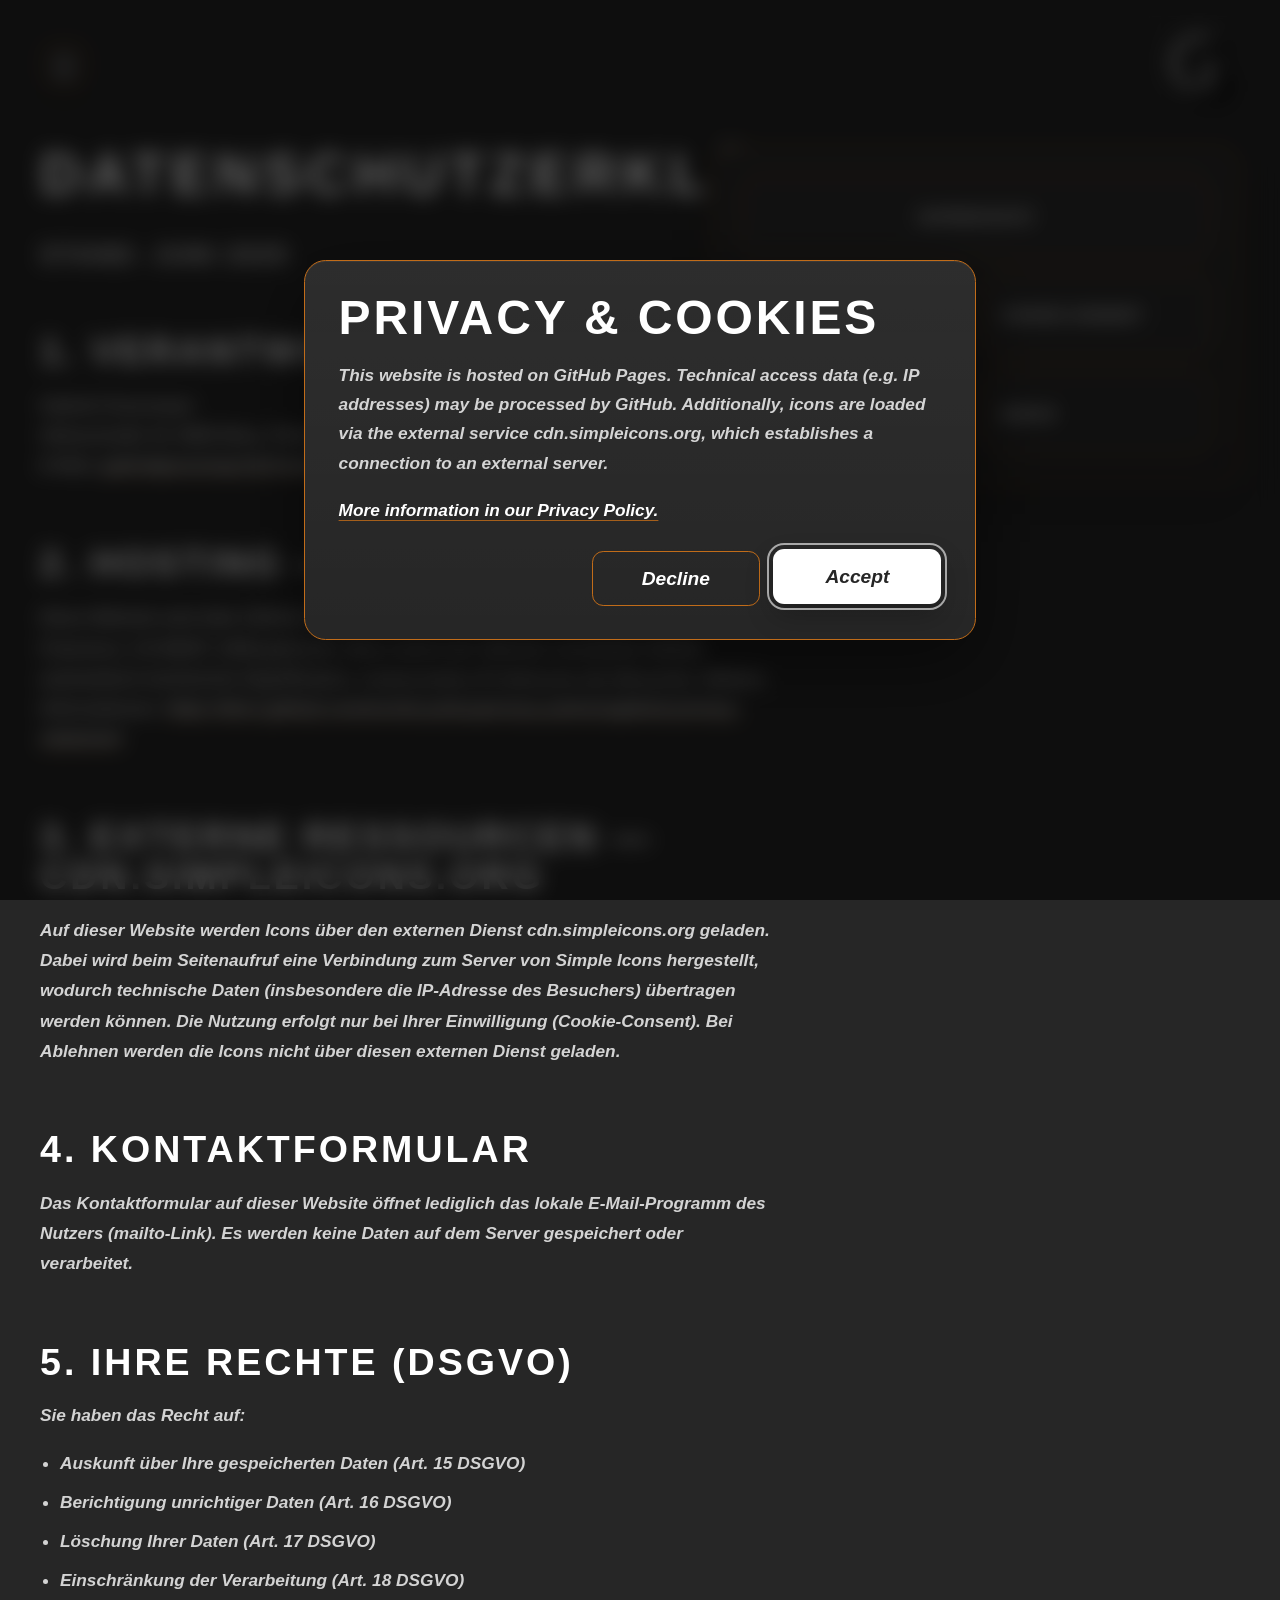
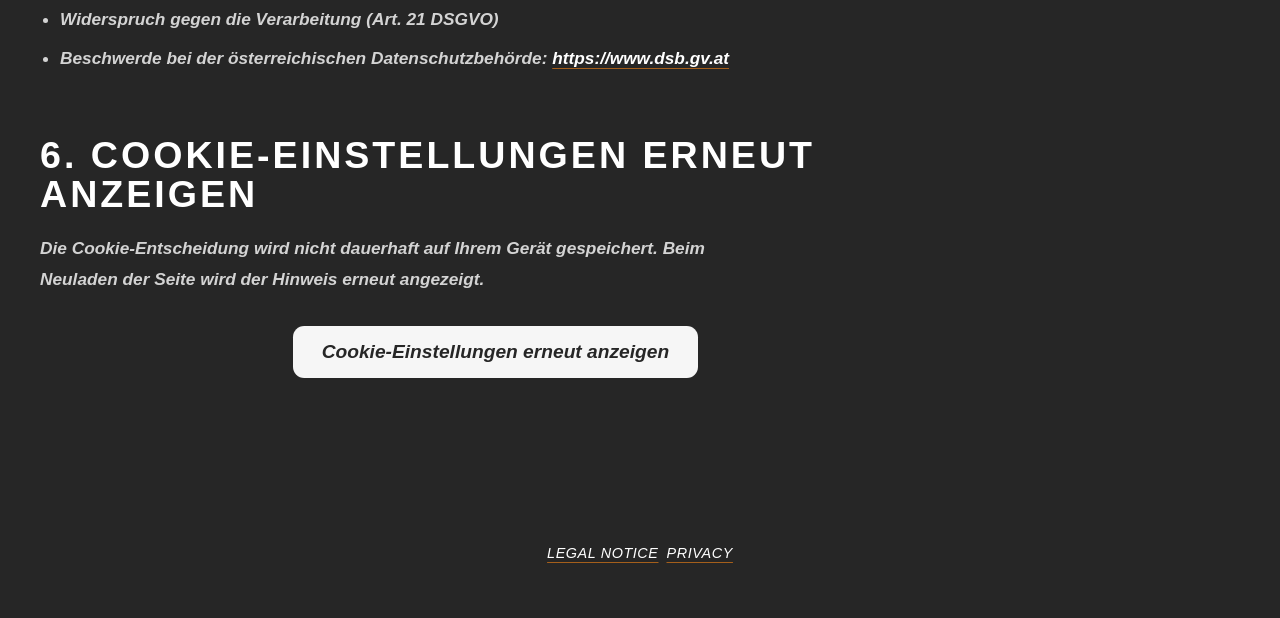
==== commit c9da3601: "Show cookie consent on every reload" ====
--- a/datenschutz/index.html
+++ b/datenschutz/index.html
@@ -143,9 +143,13 @@
               </li>
             </ul>
 
-            <h2>6. Cookie-Einstellungen zurücksetzen</h2>
+            <h2>6. Cookie-Einstellungen erneut anzeigen</h2>
+            <p>
+              Die Cookie-Entscheidung wird nicht dauerhaft auf Ihrem Gerät gespeichert.
+              Beim Neuladen der Seite wird der Hinweis erneut angezeigt.
+            </p>
             <button class="contact-submit" type="button" data-cookie-reset>
-              Cookie-Einstellungen zurücksetzen
+              Cookie-Einstellungen erneut anzeigen
             </button>
           </div>
 
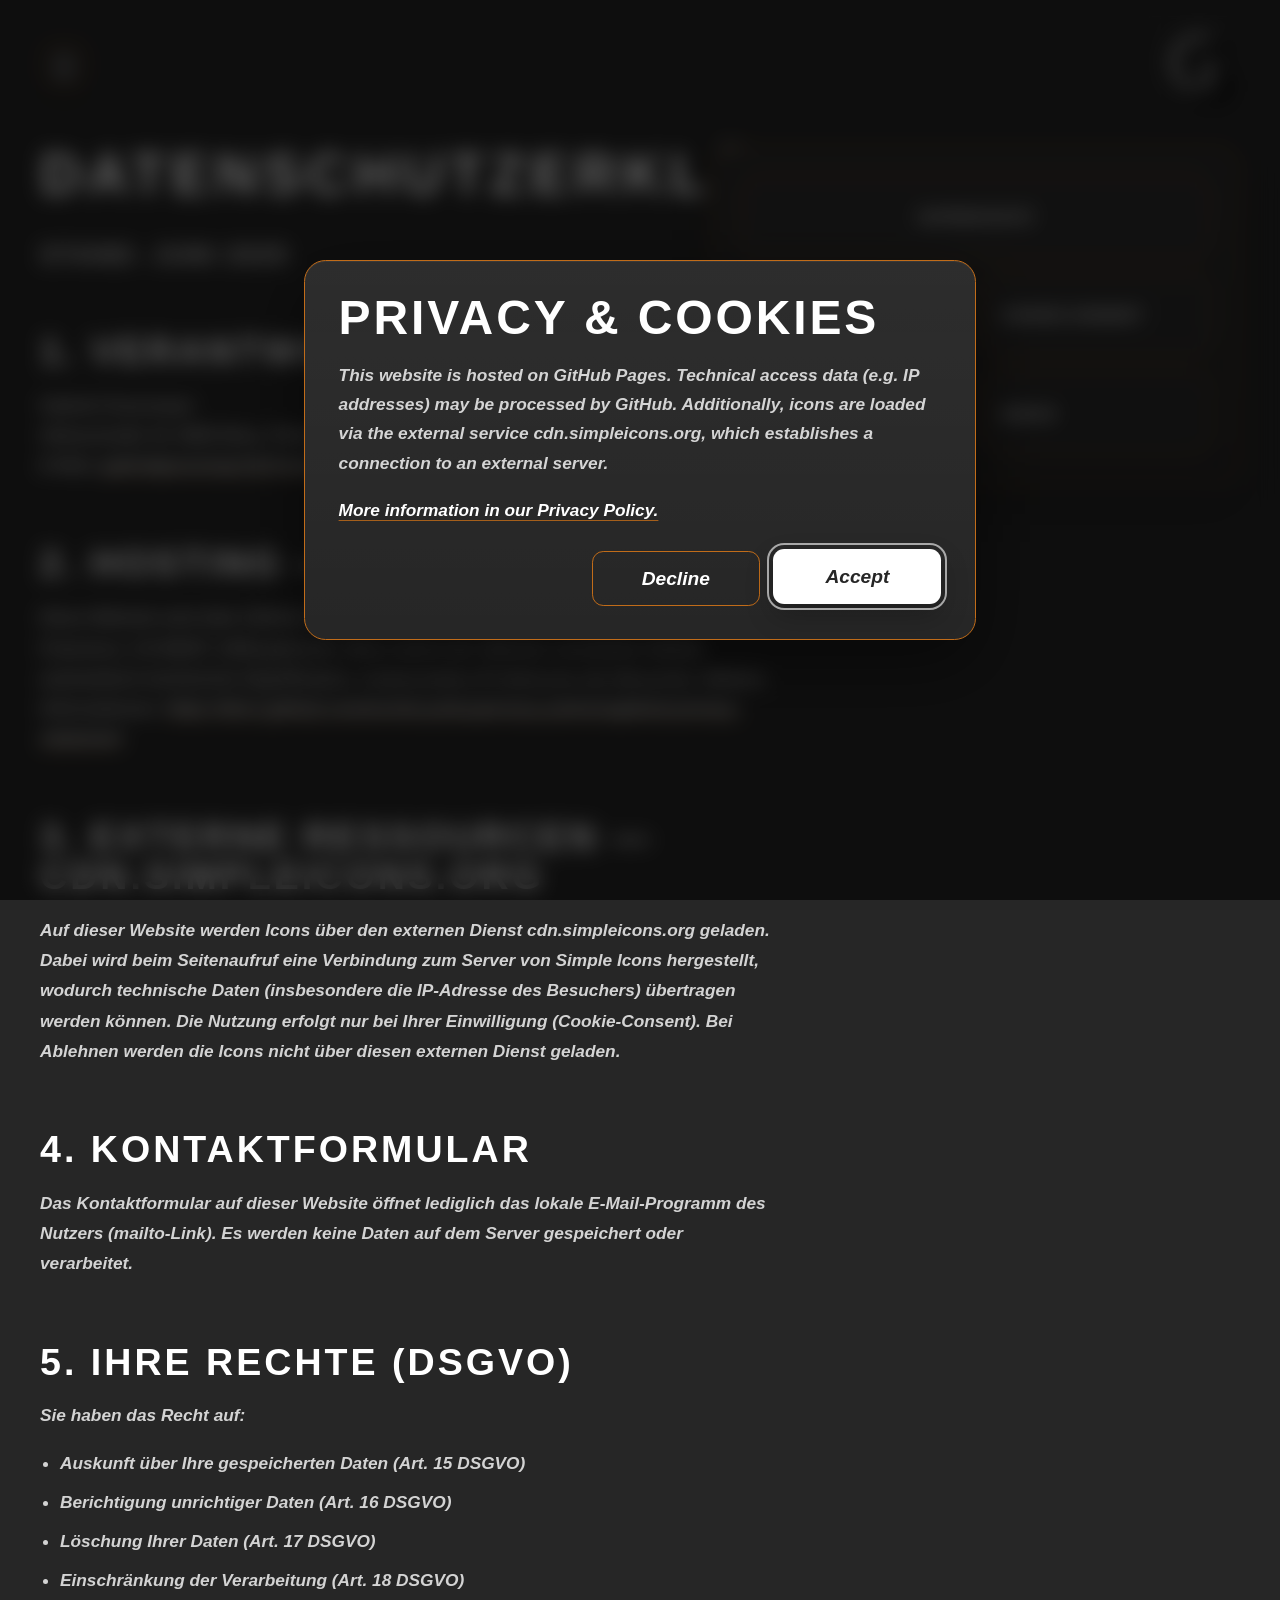
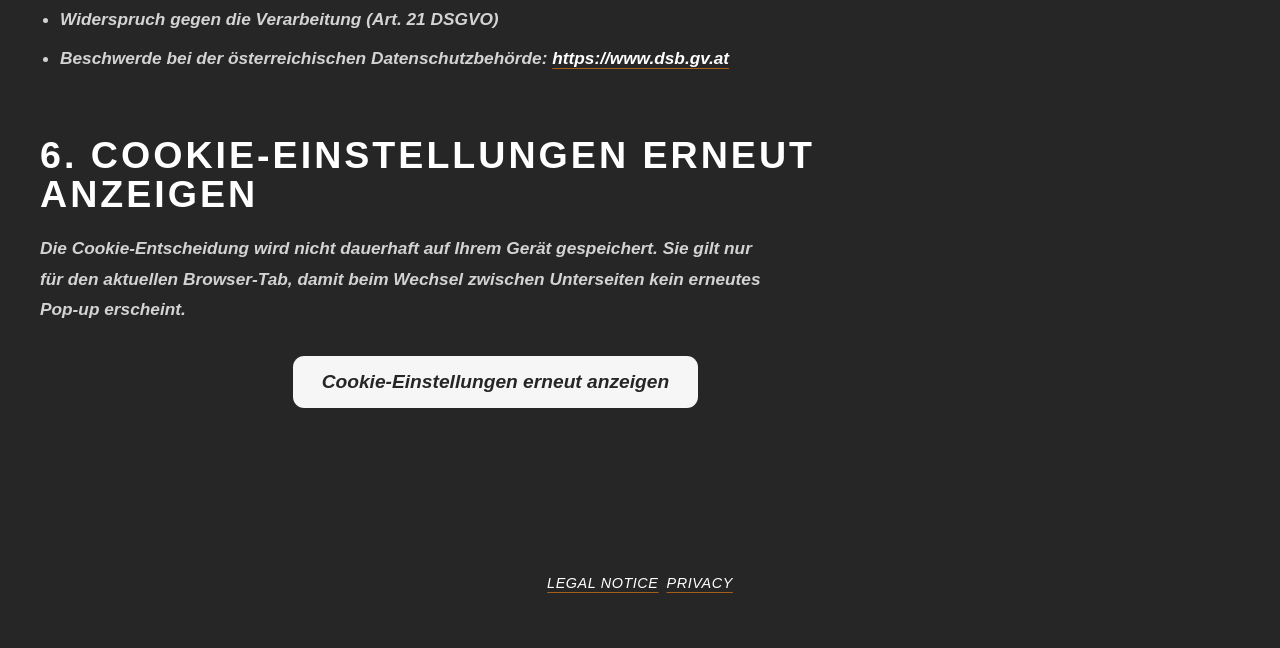
==== commit a38c1281: "Persist cookie consent per browser tab" ====
--- a/datenschutz/index.html
+++ b/datenschutz/index.html
@@ -1,16 +1,45 @@
 <!DOCTYPE html>
 <html lang="de">
   <head>
+    <!-- ============================================================
+         CORE DOCUMENT METADATA
+         Sets encoding and responsive viewport behavior for the privacy page.
+         ============================================================ -->
     <meta charset="UTF-8" />
     <meta name="viewport" content="width=device-width, initial-scale=1.0" />
-    <title>Gabriel Grassmayr | Datenschutzerklärung</title>
+    <!-- Privacy-page title used in browser tabs and link previews. -->
+    <title>Datenschutz | Gabriel Grassmayr Filmemacher</title>
+    <!-- Privacy-page description summarizes the page purpose. -->
     <meta
       name="description"
       content="Datenschutzerklärung von Gabriel Grassmayr."
     />
+    <!-- Privacy page is excluded from indexing because it is legal support content. -->
+    <meta name="robots" content="noindex, nofollow" />
+    <!-- Open Graph metadata gives consistent previews if the privacy page is shared. -->
+    <meta property="og:type" content="website" />
+    <meta property="og:url" content="https://fabi-l.github.io/GabiGrassmayr/datenschutz/" />
+    <meta property="og:title" content="Datenschutz | Gabriel Grassmayr Filmemacher" />
+    <meta property="og:description" content="Datenschutzerklärung von Gabriel Grassmayr." />
+    <meta property="og:image" content="https://fabi-l.github.io/GabiGrassmayr/profile-portrait-suit.jpeg" />
+    <meta property="og:image:alt" content="Gabriel Grassmayr – Filmmaker Portrait" />
+    <meta property="og:locale" content="de_AT" />
+    <meta property="og:locale:alternate" content="en_GB" />
+    <meta property="og:site_name" content="Gabriel Grassmayr | Filmmaker" />
+    <!-- Twitter card metadata mirrors the Open Graph preview data. -->
+    <meta name="twitter:card" content="summary_large_image" />
+    <meta name="twitter:title" content="Datenschutz | Gabriel Grassmayr Filmemacher" />
+    <meta name="twitter:description" content="Datenschutzerklärung von Gabriel Grassmayr." />
+    <meta name="twitter:image" content="https://fabi-l.github.io/GabiGrassmayr/profile-portrait-suit.jpeg" />
+    <!-- Shared stylesheet keeps the privacy page aligned with the portfolio design. -->
     <link rel="stylesheet" href="../styles.css" />
   </head>
   <body class="about-page" data-page="datenschutz">
+    <!-- ============================================================
+         SITE HEADER AND PRIMARY NAVIGATION
+         Reuses the common nested-page header for menu, language controls,
+         and a route back to the homepage.
+         ============================================================ -->
     <header class="site-header">
       <div class="container nav-shell">
         <button
@@ -25,6 +54,7 @@
           <span></span>
         </button>
 
+        <!-- Navigation links to homepage sections, About anchors, and legal pages. -->
         <nav class="site-nav" id="site-nav" aria-label="Hauptnavigation" data-i18n-aria-label="nav.primaryAria">
           <div class="nav-groups">
             <section class="nav-group" aria-labelledby="nav-main-group">
@@ -53,6 +83,7 @@
             </section>
           </div>
 
+          <!-- Language controls remain available even though the legal text is German. -->
           <div class="language-switcher" aria-label="Sprachauswahl" data-i18n-aria-label="nav.languageLabel">
             <button
               class="language-button"
@@ -77,13 +108,19 @@
           </div>
         </nav>
 
+        <!-- Brand logo returns from this nested page to the homepage hero. -->
         <a class="brand" href="../index.html#hero" aria-label="Zur Startseite von Gabriel Grassmayr" data-i18n-aria-label="nav.brandHome">
-          <img src="../GabrielG.png" alt="Gabriel Grassmayr logo" />
+          <img src="../GabrielG.png" alt="Gabriel Grassmayr Logo" />
         </a>
       </div>
     </header>
 
     <main class="about-main" lang="de">
+      <!-- ============================================================
+           PRIVACY POLICY CONTENT
+           Documents hosting, external resources, contact-form behavior,
+           user rights, and cookie-consent behavior for visitors.
+           ============================================================ -->
       <section class="about-intro" id="datenschutz" aria-labelledby="datenschutz-title">
         <div class="container about-intro-grid">
           <div class="about-copy">
@@ -95,6 +132,7 @@
               Gabriel Grassmayr<br />
               Ulmenstraße 33, 6063 Rum, Österreich<br />
               E-Mail:
+              <!-- Mailto link opens the visitor's email client for privacy inquiries. -->
               <a href="mailto:gabrielgrassmayr@icloud.com">gabrielgrassmayr@icloud.com</a>
             </p>
 
@@ -104,6 +142,7 @@
               San Francisco, CA 94107, USA) gehostet. Beim Aufruf der Website verarbeitet GitHub
               automatisch technische Zugriffsdaten, insbesondere IP-Adressen der Besucher.
               Weitere Informationen:
+              <!-- External GitHub privacy statement explains the hosting provider's processing. -->
               <a
                 href="https://docs.github.com/en/site-policy/privacy-policies/github-privacy-statement"
                 target="_blank"
@@ -137,6 +176,7 @@
               <li>Widerspruch gegen die Verarbeitung (Art. 21 DSGVO)</li>
               <li>
                 Beschwerde bei der österreichischen Datenschutzbehörde:
+                <!-- External Austrian Data Protection Authority link for complaints. -->
                 <a href="https://www.dsb.gv.at" target="_blank" rel="noopener noreferrer">
                   https://www.dsb.gv.at
                 </a>
@@ -146,8 +186,10 @@
             <h2>6. Cookie-Einstellungen erneut anzeigen</h2>
             <p>
               Die Cookie-Entscheidung wird nicht dauerhaft auf Ihrem Gerät gespeichert.
-              Beim Neuladen der Seite wird der Hinweis erneut angezeigt.
-            </p>
+              Sie gilt nur für den aktuellen Browser-Tab, damit beim Wechsel zwischen
+              Unterseiten kein erneutes Pop-up erscheint.
+            </p>
+            <!-- Button reloads the page so the non-persistent consent modal appears again. -->
             <button class="contact-submit" type="button" data-cookie-reset>
               Cookie-Einstellungen erneut anzeigen
             </button>
@@ -166,11 +208,13 @@
       </section>
     </main>
 
+    <!-- Legal footer links between privacy and imprint pages. -->
     <footer class="contact-note" aria-label="Rechtliche Informationen">
       <a href="../impressum/" data-i18n="nav.imprint">Impressum</a>
       <a href="./" aria-current="page" data-i18n="nav.privacy">Datenschutz</a>
     </footer>
 
+    <!-- Floating scroll control returns users to the top of the privacy page. -->
     <button
       class="scroll-top-button"
       type="button"
@@ -196,6 +240,7 @@
       </svg>
     </button>
 
+    <!-- Shared JavaScript enables menu, language, cookie consent, and scroll behavior. -->
     <script src="../script.js"></script>
   </body>
 </html>
--- a/styles.css
+++ b/styles.css
@@ -1,22 +1,47 @@
+/* ============================================================
+   DESIGN TOKENS
+   Centralizes colors, gradients, sizing, and font families so the
+   whole site can share one visual system without repeating values.
+   ============================================================ */
 :root {
+  /* Main dark page background used on every section. */
   --bg: #262626;
+  /* Primary text color for headings, navigation, and buttons. */
   --text: #ffffff;
+  /* Softer text color for secondary copy and explanatory content. */
   --text-soft: rgba(255, 255, 255, 0.8);
+  /* Subtle divider color for low-contrast lines and borders. */
   --line: rgba(255, 255, 255, 0.2);
+  /* Stronger divider color for more visible separators. */
   --line-strong: rgba(255, 255, 255, 0.38);
+  /* Top overlay darkness for keeping hero text readable over video. */
   --overlay-top: rgba(0, 0, 0, 0.6);
+  /* Bottom overlay darkness for softening the lower hero video. */
   --overlay-bottom: rgba(0, 0, 0, 0.34);
+  /* Brand gradient used by the navigation and controls. */
   --header-gradient: linear-gradient(90deg, #c16c19 0%, #281812 100%);
+  /* Border gradient reserved for framed UI elements. */
   --box-border-gradient: linear-gradient(90deg, #c16c19 0%, #281812 100%);
+  /* Accent border color used on buttons, panels, and cards. */
   --box-border-color: #c16c19;
+  /* Stronger mobile header background for legibility under the overlay menu. */
   --header-bg-mobile:
     linear-gradient(90deg, rgba(193, 108, 25, 0.96) 0%, rgba(40, 24, 18, 0.97) 100%);
+  /* Maximum content width that keeps large screens readable. */
   --container: 1200px;
+  /* Fixed header height used for scroll offsets and top padding. */
   --nav-height: 96px;
+  /* Display font loaded after consent for large cinematic headings. */
   --anton: "Anton", sans-serif;
+  /* Body font loaded after consent for high-weight italic text. */
   --body: "Montserrat", sans-serif;
 }
 
+/* ============================================================
+   BASE RESET AND GLOBAL ELEMENT RULES
+   Normalizes box sizing, media behavior, links, and shared containers
+   so every page starts from the same predictable foundation.
+   ============================================================ */
 *,
 *::before,
 *::after {
@@ -70,6 +95,8 @@
   margin: 0 auto;
 }
 
+/* Anchor targets need extra top margin because the fixed header would
+   otherwise cover section headings after in-page navigation. */
 #worked-with,
 #featured-projects,
 #contact-form,
@@ -81,6 +108,8 @@
 .site-header {
   position: fixed;
   inset: 0 0 auto 0;
+  /* z-index 40 keeps the header above page content and hero video while
+     leaving the cookie modal and scroll button room to layer higher. */
   z-index: 40;
   background: transparent;
   border-bottom: 0;
@@ -88,6 +117,11 @@
   box-shadow: none;
 }
 
+/* ============================================================
+   NAVIGATION AND LANGUAGE SWITCHER
+   Styles the fixed header, hidden dropdown menu, grouped links,
+   language buttons, and hamburger toggle used across all pages.
+   ============================================================ */
 .nav-shell {
   min-height: var(--nav-height);
   display: flex;
@@ -133,6 +167,8 @@
   visibility: hidden;
   pointer-events: none;
   transform: translateY(-0.45rem);
+  /* Short transitions make the dropdown feel responsive without distracting
+     from the cinematic hero section. */
   transition:
     opacity 180ms ease,
     transform 180ms ease,
@@ -311,6 +347,8 @@
   justify-content: center;
   flex-direction: column;
   position: relative;
+  /* z-index 25 keeps the toggle clickable above the dropdown surface while
+     still staying inside the header stacking context. */
   z-index: 25;
   min-width: 48px;
   min-height: 48px;
@@ -354,6 +392,11 @@
   transform: translateY(0);
 }
 
+/* ============================================================
+   HERO SECTION
+   Full-viewport opening scene with video, dark overlays, animated
+   stroked headline, subtitle, and social/contact action buttons.
+   ============================================================ */
 .hero {
   position: relative;
   min-height: 100svh;
@@ -384,11 +427,13 @@
   background:
     linear-gradient(to bottom, var(--overlay-top), rgba(0, 0, 0, 0.16) 38%, var(--overlay-bottom)),
     radial-gradient(circle at center, rgba(0, 0, 0, 0.08), rgba(0, 0, 0, 0.46));
+  /* z-index 1 places the overlay above the video but below readable content. */
   z-index: 1;
 }
 
 .hero-content {
   position: relative;
+  /* z-index 2 keeps text and social links above the hero overlay. */
   z-index: 2;
   display: grid;
   justify-items: center;
@@ -440,6 +485,7 @@
   display: block;
   position: relative;
   white-space: nowrap;
+  /* z-index 1 keeps each typed line above its invisible static layout copy. */
   z-index: 1;
 }
 
@@ -493,6 +539,7 @@
   margin-left: 0.06em;
   vertical-align: -0.06em;
   background: rgba(255, 255, 255, 0.96);
+  /* Blinking caret sells the typewriter effect controlled by script.js. */
   animation: hero-caret-blink 0.85s step-end infinite;
 }
 
@@ -569,6 +616,8 @@
   position: fixed;
   right: clamp(1rem, 2.6vw, 2rem);
   bottom: clamp(1rem, 2.8vw, 2rem);
+  /* z-index 70 keeps the floating button above content and header, but below
+     the cookie consent modal which uses a higher layer. */
   z-index: 70;
   width: 4.1625rem;
   height: 4.1625rem;
@@ -629,6 +678,11 @@
   display: block;
 }
 
+/* ============================================================
+   HOMEPAGE ABOUT TEASER
+   Compact profile preview that combines Gabriel's portrait, key facts,
+   and a call-to-action leading to the full About page.
+   ============================================================ */
 .about-teaser {
   background: var(--bg);
   padding: clamp(4.25rem, 8vw, 6.5rem) 0 clamp(4rem, 7vw, 6rem);
@@ -738,6 +792,11 @@
   box-shadow: 0 18px 32px rgba(0, 0, 0, 0.24);
 }
 
+/* ============================================================
+   WORKED-WITH AND PROJECT CAROUSEL
+   Styles client logo proof, featured project cards, carousel controls,
+   and the LinkedIn projects call-to-action.
+   ============================================================ */
 .worked-with {
   background: var(--bg);
   padding: clamp(4.5rem, 8vw, 7rem) 0 clamp(5rem, 7vw, 7rem);
@@ -870,6 +929,8 @@
 .carousel-button {
   position: absolute;
   top: 50%;
+  /* z-index 3 keeps carousel arrows above cards and overlays so they remain
+     clickable while the carousel is moving. */
   z-index: 3;
   width: var(--carousel-button-size);
   height: var(--carousel-button-size);
@@ -983,6 +1044,11 @@
   outline-offset: 4px;
 }
 
+/* ============================================================
+   CONTACT FORM AND LEGAL FOOTER
+   Provides the large contact section, mailto-driven form fields,
+   legal footer links, and shared button styling.
+   ============================================================ */
 .contact-section {
   background: var(--bg);
   padding: clamp(4.75rem, 9vw, 7.5rem) 0 clamp(5.5rem, 10vw, 8rem);
@@ -1151,9 +1217,16 @@
   padding: 0 1rem clamp(2.5rem, 4.5vw, 3.75rem);
 }
 
+/* ============================================================
+   COOKIE CONSENT MODAL
+   Fixed overlay shown when the current browser tab has no consent choice.
+   It blocks external fonts/icons until the visitor decides for that tab.
+   ============================================================ */
 [data-cookie-consent] {
   position: fixed;
   inset: 0;
+  /* z-index 100 places the consent modal above header, scroll button,
+     hero video, and all page content. */
   z-index: 100;
   display: grid;
   place-items: center;
@@ -1227,6 +1300,11 @@
   background: rgba(255, 255, 255, 0.05);
 }
 
+/* ============================================================
+   CLIENT LOGO GRID
+   Frames partner/client marks consistently and keeps logo sizing
+   controlled despite different source asset proportions.
+   ============================================================ */
 .logo-panel {
   padding: clamp(1.6rem, 2vw, 2.1rem);
   border-radius: 1.45rem;
@@ -1334,6 +1412,11 @@
   --logo-width: 96%;
 }
 
+/* ============================================================
+   ABOUT, IMPRESSUM, AND PRIVACY PAGE LAYOUT
+   Shared interior-page structure for profile content, legal text,
+   overview panels, and behind-the-scenes image grids.
+   ============================================================ */
 .about-main {
   padding: calc(var(--nav-height) + clamp(1.4rem, 2vw, 2rem)) 0 clamp(5rem, 7vw, 7rem);
 }
@@ -1633,6 +1716,11 @@
   grid-row: 5;
 }
 
+/* ============================================================
+   RESPONSIVE BREAKPOINT: TABLET CONTENT STACKING
+   At 980px and below, the About/legal two-column layout becomes a
+   single column to preserve readable text and balanced panels.
+   ============================================================ */
 @media (max-width: 980px) {
   .about-intro-grid {
     grid-template-columns: 1fr;
@@ -1683,6 +1771,11 @@
   }
 }
 
+/* ============================================================
+   RESPONSIVE BREAKPOINT: SMALL ABOUT/LEGAL LAYOUT
+   At 680px and below, profile panels and gallery cards simplify into
+   one-column layouts for narrow mobile screens.
+   ============================================================ */
 @media (max-width: 680px) {
   .about-main {
     padding-top: calc(var(--nav-height) + 0.9rem);
@@ -1736,12 +1829,22 @@
   }
 }
 
+/* ============================================================
+   RESPONSIVE BREAKPOINT: LOGO GRID TABLET
+   At 900px and below, client logos use three columns to avoid cramped
+   logo cells on medium-width displays.
+   ============================================================ */
 @media (max-width: 900px) {
   .logo-grid {
     grid-template-columns: repeat(3, minmax(0, 1fr));
   }
 }
 
+/* ============================================================
+   RESPONSIVE BREAKPOINT: MOBILE NAVIGATION
+   At 760px and below, the dropdown becomes single-column and the
+   hamburger animates into a close icon.
+   ============================================================ */
 @media (max-width: 760px) {
   .nav-shell {
     gap: 0.9rem;
@@ -1839,6 +1942,11 @@
   }
 }
 
+/* ============================================================
+   RESPONSIVE BREAKPOINT: MAIN MOBILE LAYOUT
+   At 640px and below, spacing, headings, cards, form fields, and logo
+   grids are reduced for comfortable phone layouts.
+   ============================================================ */
 @media (max-width: 640px) {
   .container {
     width: min(calc(100% - 1.2rem), var(--container));
@@ -2047,6 +2155,11 @@
   }
 }
 
+/* ============================================================
+   RESPONSIVE BREAKPOINT: NARROW PHONES
+   At 430px and below, controls and typography tighten further so long
+   words and buttons remain inside the viewport.
+   ============================================================ */
 @media (max-width: 430px) {
   .site-nav {
     width: calc(100vw - 1.2rem);
@@ -2123,6 +2236,11 @@
   }
 }
 
+/* ============================================================
+   RESPONSIVE BREAKPOINT: EXTRA-NARROW PHONES
+   At 360px and below, hero text, navigation, and project controls
+   receive the final size reductions needed for very small screens.
+   ============================================================ */
 @media (max-width: 360px) {
   .container {
     width: min(calc(100% - 1rem), var(--container));
@@ -2206,12 +2324,22 @@
   }
 }
 
+/* ============================================================
+   HERO CARET ANIMATION
+   Blinks the pseudo-element cursor used by the scripted hero typing
+   animation, matching the feel of typed text.
+   ============================================================ */
 @keyframes hero-caret-blink {
   50% {
     opacity: 0;
   }
 }
 
+/* ============================================================
+   REDUCED MOTION PREFERENCE
+   Disables animations and transitions for visitors who request less
+   motion at the operating-system/browser level.
+   ============================================================ */
 @media (prefers-reduced-motion: reduce) {
   html {
     scroll-behavior: auto;
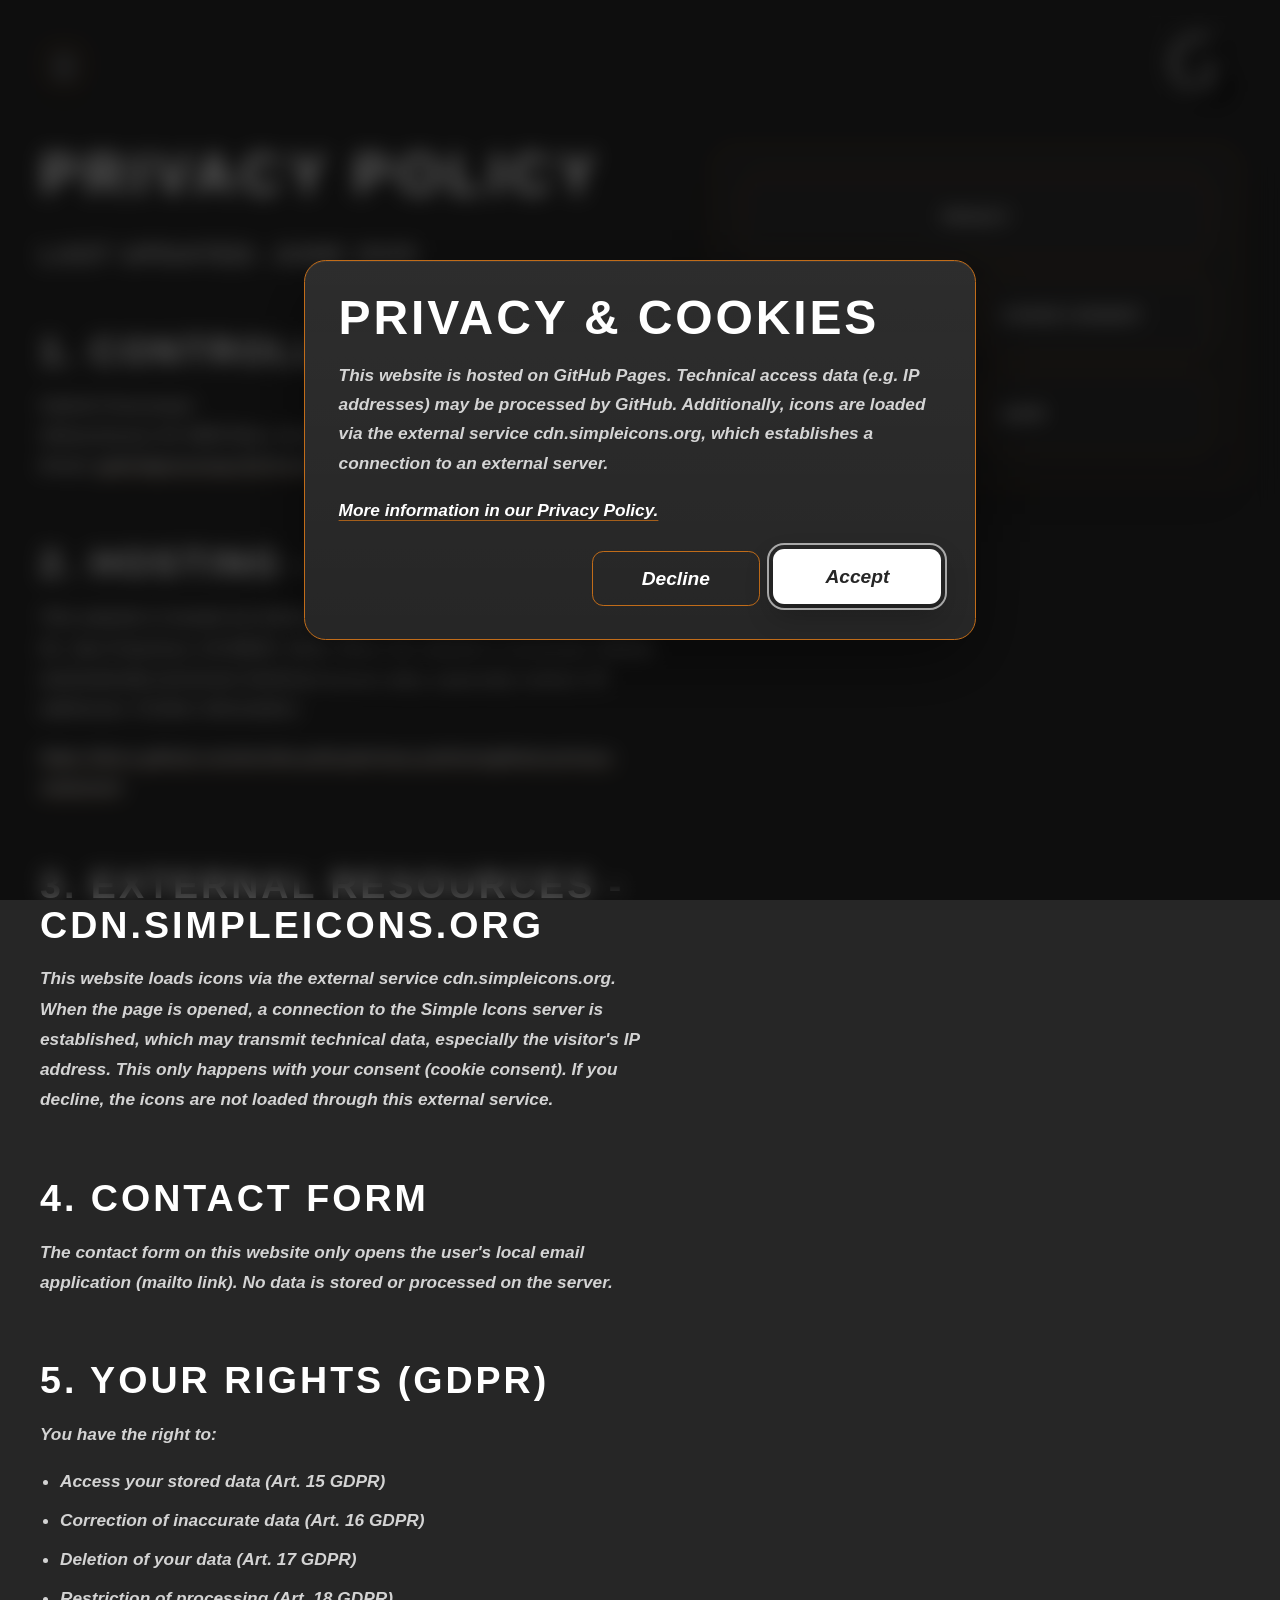
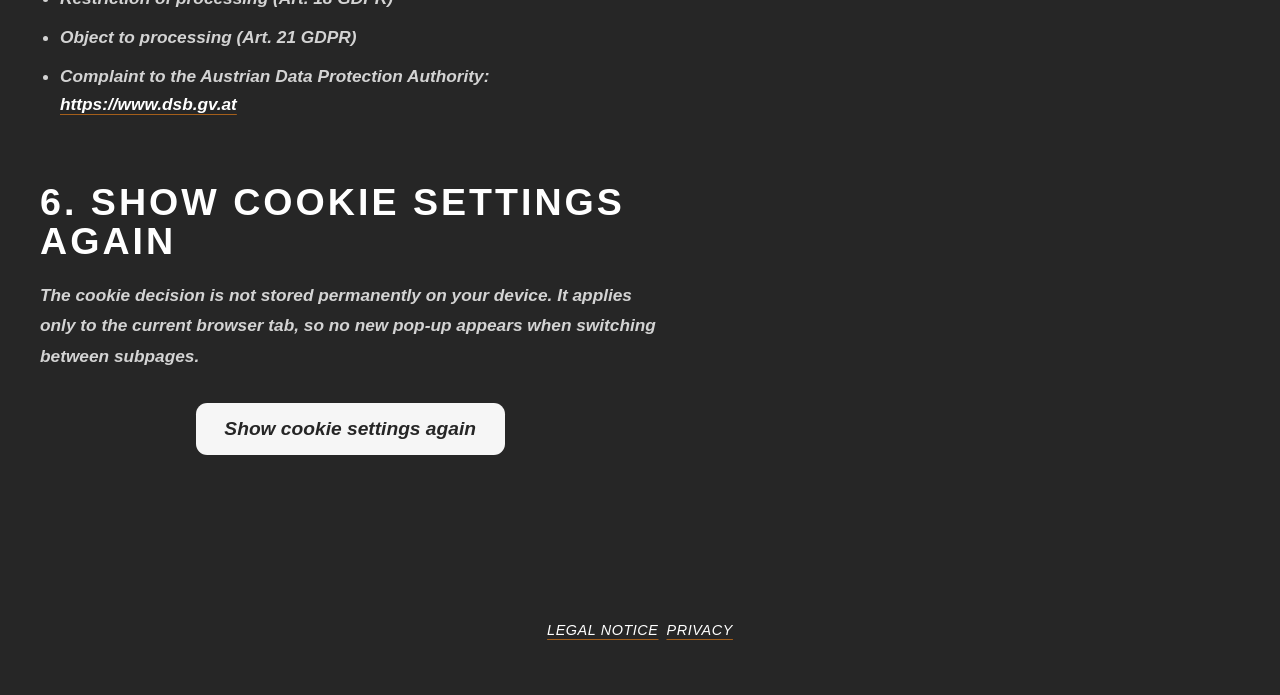
==== commit 8555876e: "Add bilingual privacy policy" ====
--- a/datenschutz/index.html
+++ b/datenschutz/index.html
@@ -7,11 +7,12 @@
          ============================================================ -->
     <meta charset="UTF-8" />
     <meta name="viewport" content="width=device-width, initial-scale=1.0" />
-    <!-- Privacy-page title used in browser tabs and link previews. -->
-    <title>Datenschutz | Gabriel Grassmayr Filmemacher</title>
+    <!-- Privacy-page title used in browser tabs and link previews; translated by script.js. -->
+    <title data-i18n="meta.privacyTitle">Datenschutz | Gabriel Grassmayr Filmemacher</title>
     <!-- Privacy-page description summarizes the page purpose. -->
     <meta
       name="description"
+      data-i18n-content="meta.privacyDescription"
       content="Datenschutzerklärung von Gabriel Grassmayr."
     />
     <!-- Privacy page is excluded from indexing because it is legal support content. -->
@@ -19,8 +20,8 @@
     <!-- Open Graph metadata gives consistent previews if the privacy page is shared. -->
     <meta property="og:type" content="website" />
     <meta property="og:url" content="https://fabi-l.github.io/GabiGrassmayr/datenschutz/" />
-    <meta property="og:title" content="Datenschutz | Gabriel Grassmayr Filmemacher" />
-    <meta property="og:description" content="Datenschutzerklärung von Gabriel Grassmayr." />
+    <meta property="og:title" data-i18n-content="meta.privacyTitle" content="Datenschutz | Gabriel Grassmayr Filmemacher" />
+    <meta property="og:description" data-i18n-content="meta.privacyDescription" content="Datenschutzerklärung von Gabriel Grassmayr." />
     <meta property="og:image" content="https://fabi-l.github.io/GabiGrassmayr/profile-portrait-suit.jpeg" />
     <meta property="og:image:alt" content="Gabriel Grassmayr – Filmmaker Portrait" />
     <meta property="og:locale" content="de_AT" />
@@ -28,8 +29,8 @@
     <meta property="og:site_name" content="Gabriel Grassmayr | Filmmaker" />
     <!-- Twitter card metadata mirrors the Open Graph preview data. -->
     <meta name="twitter:card" content="summary_large_image" />
-    <meta name="twitter:title" content="Datenschutz | Gabriel Grassmayr Filmemacher" />
-    <meta name="twitter:description" content="Datenschutzerklärung von Gabriel Grassmayr." />
+    <meta name="twitter:title" data-i18n-content="meta.privacyTitle" content="Datenschutz | Gabriel Grassmayr Filmemacher" />
+    <meta name="twitter:description" data-i18n-content="meta.privacyDescription" content="Datenschutzerklärung von Gabriel Grassmayr." />
     <meta name="twitter:image" content="https://fabi-l.github.io/GabiGrassmayr/profile-portrait-suit.jpeg" />
     <!-- Shared stylesheet keeps the privacy page aligned with the portfolio design. -->
     <link rel="stylesheet" href="../styles.css" />
@@ -83,7 +84,7 @@
             </section>
           </div>
 
-          <!-- Language controls remain available even though the legal text is German. -->
+          <!-- Language controls switch the bilingual privacy content in-place. -->
           <div class="language-switcher" aria-label="Sprachauswahl" data-i18n-aria-label="nav.languageLabel">
             <button
               class="language-button"
@@ -115,7 +116,7 @@
       </div>
     </header>
 
-    <main class="about-main" lang="de">
+    <main class="about-main">
       <!-- ============================================================
            PRIVACY POLICY CONTENT
            Documents hosting, external resources, contact-form behavior,
@@ -124,24 +125,26 @@
       <section class="about-intro" id="datenschutz" aria-labelledby="datenschutz-title">
         <div class="container about-intro-grid">
           <div class="about-copy">
-            <h1 id="datenschutz-title">Datenschutzerklärung</h1>
-            <p class="about-subtitle">Stand: Juni 2025</p>
-
-            <h2>1. Verantwortlicher</h2>
+            <h1 id="datenschutz-title" data-i18n="privacy.title">Datenschutzerklärung</h1>
+            <p class="about-subtitle" data-i18n="privacy.subtitle">Stand: Juni 2025</p>
+
+            <h2 data-i18n="privacy.controllerTitle">1. Verantwortlicher</h2>
             <p>
               Gabriel Grassmayr<br />
-              Ulmenstraße 33, 6063 Rum, Österreich<br />
-              E-Mail:
+              <span data-i18n="privacy.address">Ulmenstraße 33, 6063 Rum, Österreich</span><br />
+              <span data-i18n="privacy.emailLabel">E-Mail:</span>
               <!-- Mailto link opens the visitor's email client for privacy inquiries. -->
               <a href="mailto:gabrielgrassmayr@icloud.com">gabrielgrassmayr@icloud.com</a>
             </p>
 
-            <h2>2. Hosting — GitHub Pages</h2>
-            <p>
+            <h2 data-i18n="privacy.hostingTitle">2. Hosting — GitHub Pages</h2>
+            <p data-i18n="privacy.hostingBody">
               Diese Website wird über GitHub Pages (GitHub Inc., 88 Colin P. Kelly Jr. St.,
               San Francisco, CA 94107, USA) gehostet. Beim Aufruf der Website verarbeitet GitHub
               automatisch technische Zugriffsdaten, insbesondere IP-Adressen der Besucher.
               Weitere Informationen:
+            </p>
+            <p>
               <!-- External GitHub privacy statement explains the hosting provider's processing. -->
               <a
                 href="https://docs.github.com/en/site-policy/privacy-policies/github-privacy-statement"
@@ -150,8 +153,8 @@
               >https://docs.github.com/en/site-policy/privacy-policies/github-privacy-statement</a>
             </p>
 
-            <h2>3. Externe Ressourcen — cdn.simpleicons.org</h2>
-            <p>
+            <h2 data-i18n="privacy.externalTitle">3. Externe Ressourcen — cdn.simpleicons.org</h2>
+            <p data-i18n="privacy.externalBody">
               Auf dieser Website werden Icons über den externen Dienst cdn.simpleicons.org geladen.
               Dabei wird beim Seitenaufruf eine Verbindung zum Server von Simple Icons hergestellt,
               wodurch technische Daten (insbesondere die IP-Adresse des Besuchers) übertragen werden können.
@@ -159,23 +162,23 @@
               die Icons nicht über diesen externen Dienst geladen.
             </p>
 
-            <h2>4. Kontaktformular</h2>
-            <p>
+            <h2 data-i18n="privacy.contactTitle">4. Kontaktformular</h2>
+            <p data-i18n="privacy.contactBody">
               Das Kontaktformular auf dieser Website öffnet lediglich das lokale E-Mail-Programm
               des Nutzers (mailto-Link). Es werden keine Daten auf dem Server gespeichert oder
               verarbeitet.
             </p>
 
-            <h2>5. Ihre Rechte (DSGVO)</h2>
-            <p>Sie haben das Recht auf:</p>
+            <h2 data-i18n="privacy.rightsTitle">5. Ihre Rechte (DSGVO)</h2>
+            <p data-i18n="privacy.rightsIntro">Sie haben das Recht auf:</p>
             <ul>
-              <li>Auskunft über Ihre gespeicherten Daten (Art. 15 DSGVO)</li>
-              <li>Berichtigung unrichtiger Daten (Art. 16 DSGVO)</li>
-              <li>Löschung Ihrer Daten (Art. 17 DSGVO)</li>
-              <li>Einschränkung der Verarbeitung (Art. 18 DSGVO)</li>
-              <li>Widerspruch gegen die Verarbeitung (Art. 21 DSGVO)</li>
+              <li data-i18n="privacy.rightAccess">Auskunft über Ihre gespeicherten Daten (Art. 15 DSGVO)</li>
+              <li data-i18n="privacy.rightCorrection">Berichtigung unrichtiger Daten (Art. 16 DSGVO)</li>
+              <li data-i18n="privacy.rightDeletion">Löschung Ihrer Daten (Art. 17 DSGVO)</li>
+              <li data-i18n="privacy.rightRestriction">Einschränkung der Verarbeitung (Art. 18 DSGVO)</li>
+              <li data-i18n="privacy.rightObjection">Widerspruch gegen die Verarbeitung (Art. 21 DSGVO)</li>
               <li>
-                Beschwerde bei der österreichischen Datenschutzbehörde:
+                <span data-i18n="privacy.complaint">Beschwerde bei der österreichischen Datenschutzbehörde:</span>
                 <!-- External Austrian Data Protection Authority link for complaints. -->
                 <a href="https://www.dsb.gv.at" target="_blank" rel="noopener noreferrer">
                   https://www.dsb.gv.at
@@ -183,25 +186,25 @@
               </li>
             </ul>
 
-            <h2>6. Cookie-Einstellungen erneut anzeigen</h2>
-            <p>
+            <h2 data-i18n="privacy.cookieTitle">6. Cookie-Einstellungen erneut anzeigen</h2>
+            <p data-i18n="privacy.cookieBody">
               Die Cookie-Entscheidung wird nicht dauerhaft auf Ihrem Gerät gespeichert.
               Sie gilt nur für den aktuellen Browser-Tab, damit beim Wechsel zwischen
               Unterseiten kein erneutes Pop-up erscheint.
             </p>
             <!-- Button reloads the page so the non-persistent consent modal appears again. -->
-            <button class="contact-submit" type="button" data-cookie-reset>
+            <button class="contact-submit" type="button" data-cookie-reset data-i18n="privacy.cookieButton">
               Cookie-Einstellungen erneut anzeigen
             </button>
           </div>
 
-          <section class="about-profile-panel" aria-label="Datenschutz Übersicht">
+          <section class="about-profile-panel" aria-label="Datenschutz Übersicht" data-i18n-aria-label="privacy.overviewAria">
             <ul class="about-profile-list">
-              <li class="about-profile-list-wide">Datenschutz</li>
-              <li class="about-profile-list-left">GitHub Pages</li>
-              <li class="about-profile-list-right">Cookie-Consent</li>
+              <li class="about-profile-list-wide" data-i18n="privacy.overviewTitle">Datenschutz</li>
+              <li class="about-profile-list-left" data-i18n="privacy.overviewHosting">GitHub Pages</li>
+              <li class="about-profile-list-right" data-i18n="privacy.overviewConsent">Cookie-Consent</li>
               <li>cdn.simpleicons.org</li>
-              <li>DSGVO</li>
+              <li data-i18n="privacy.overviewGdpr">DSGVO</li>
             </ul>
           </section>
         </div>
